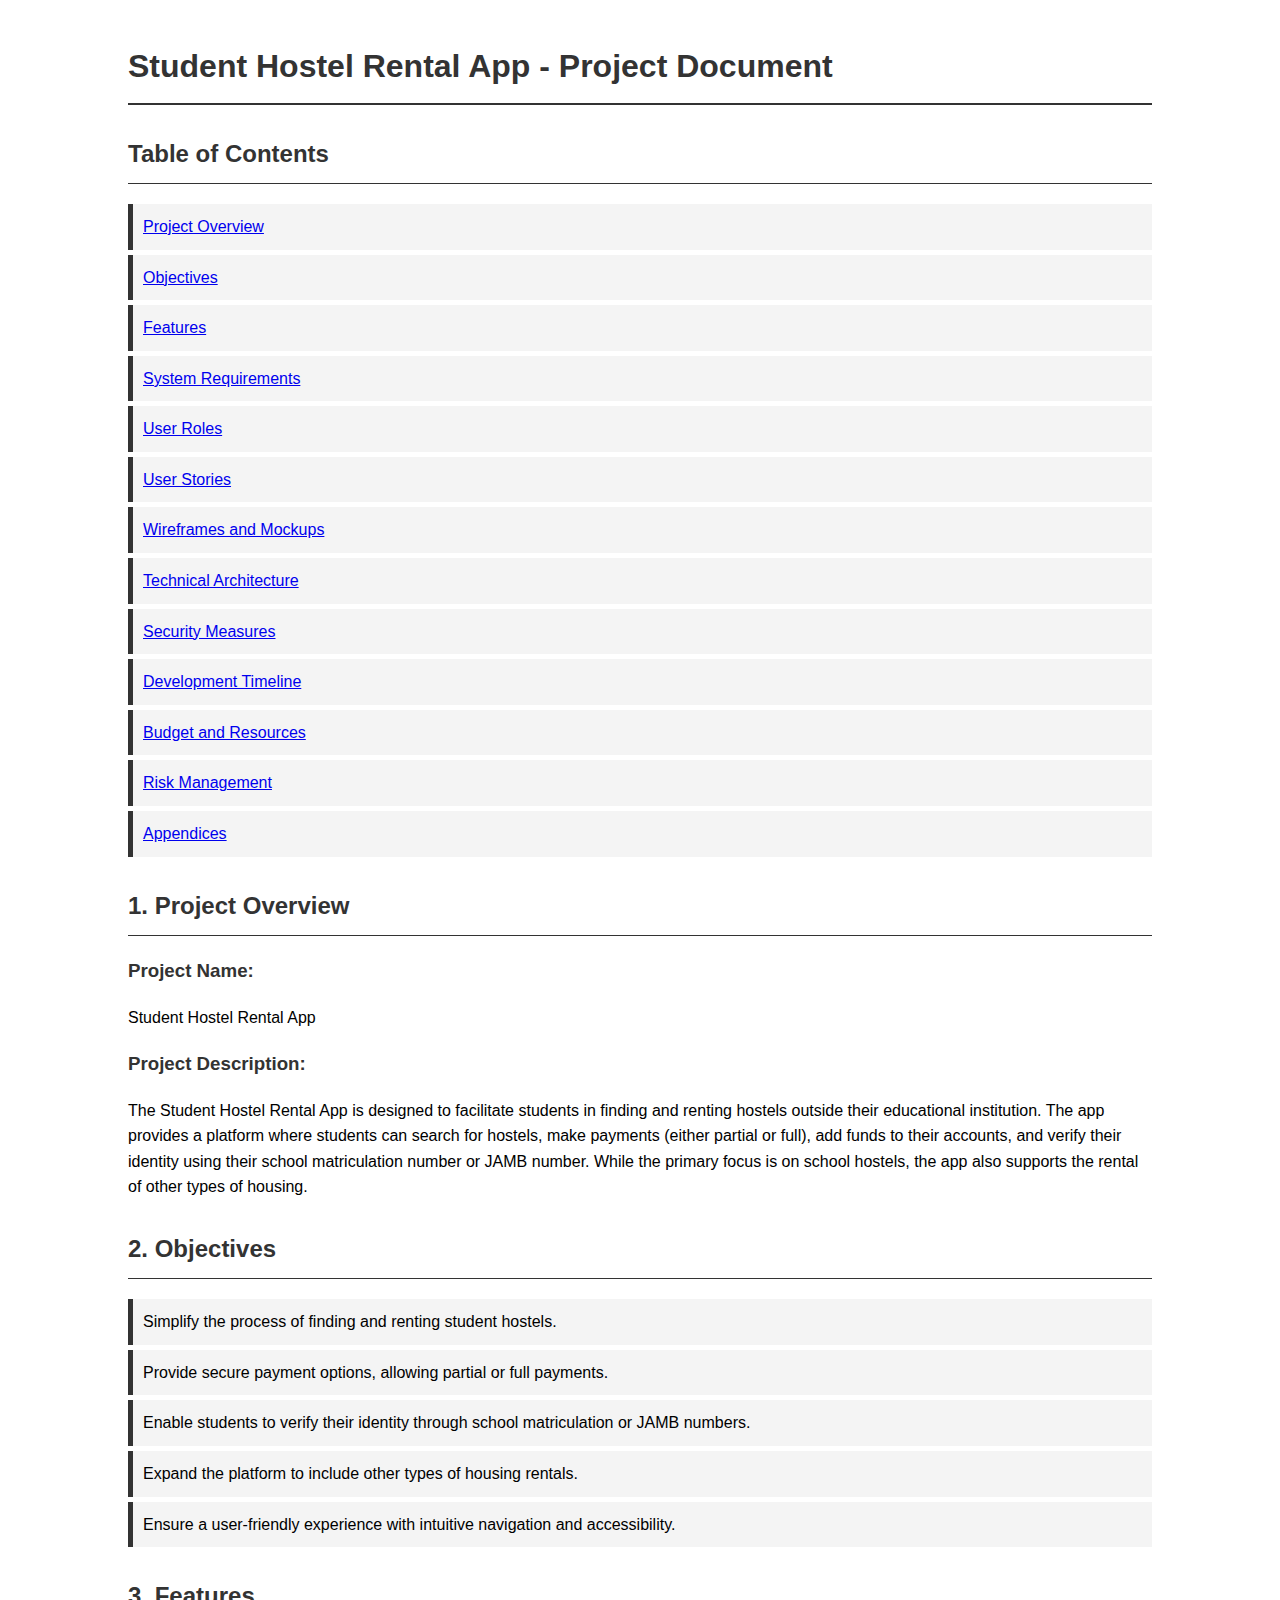
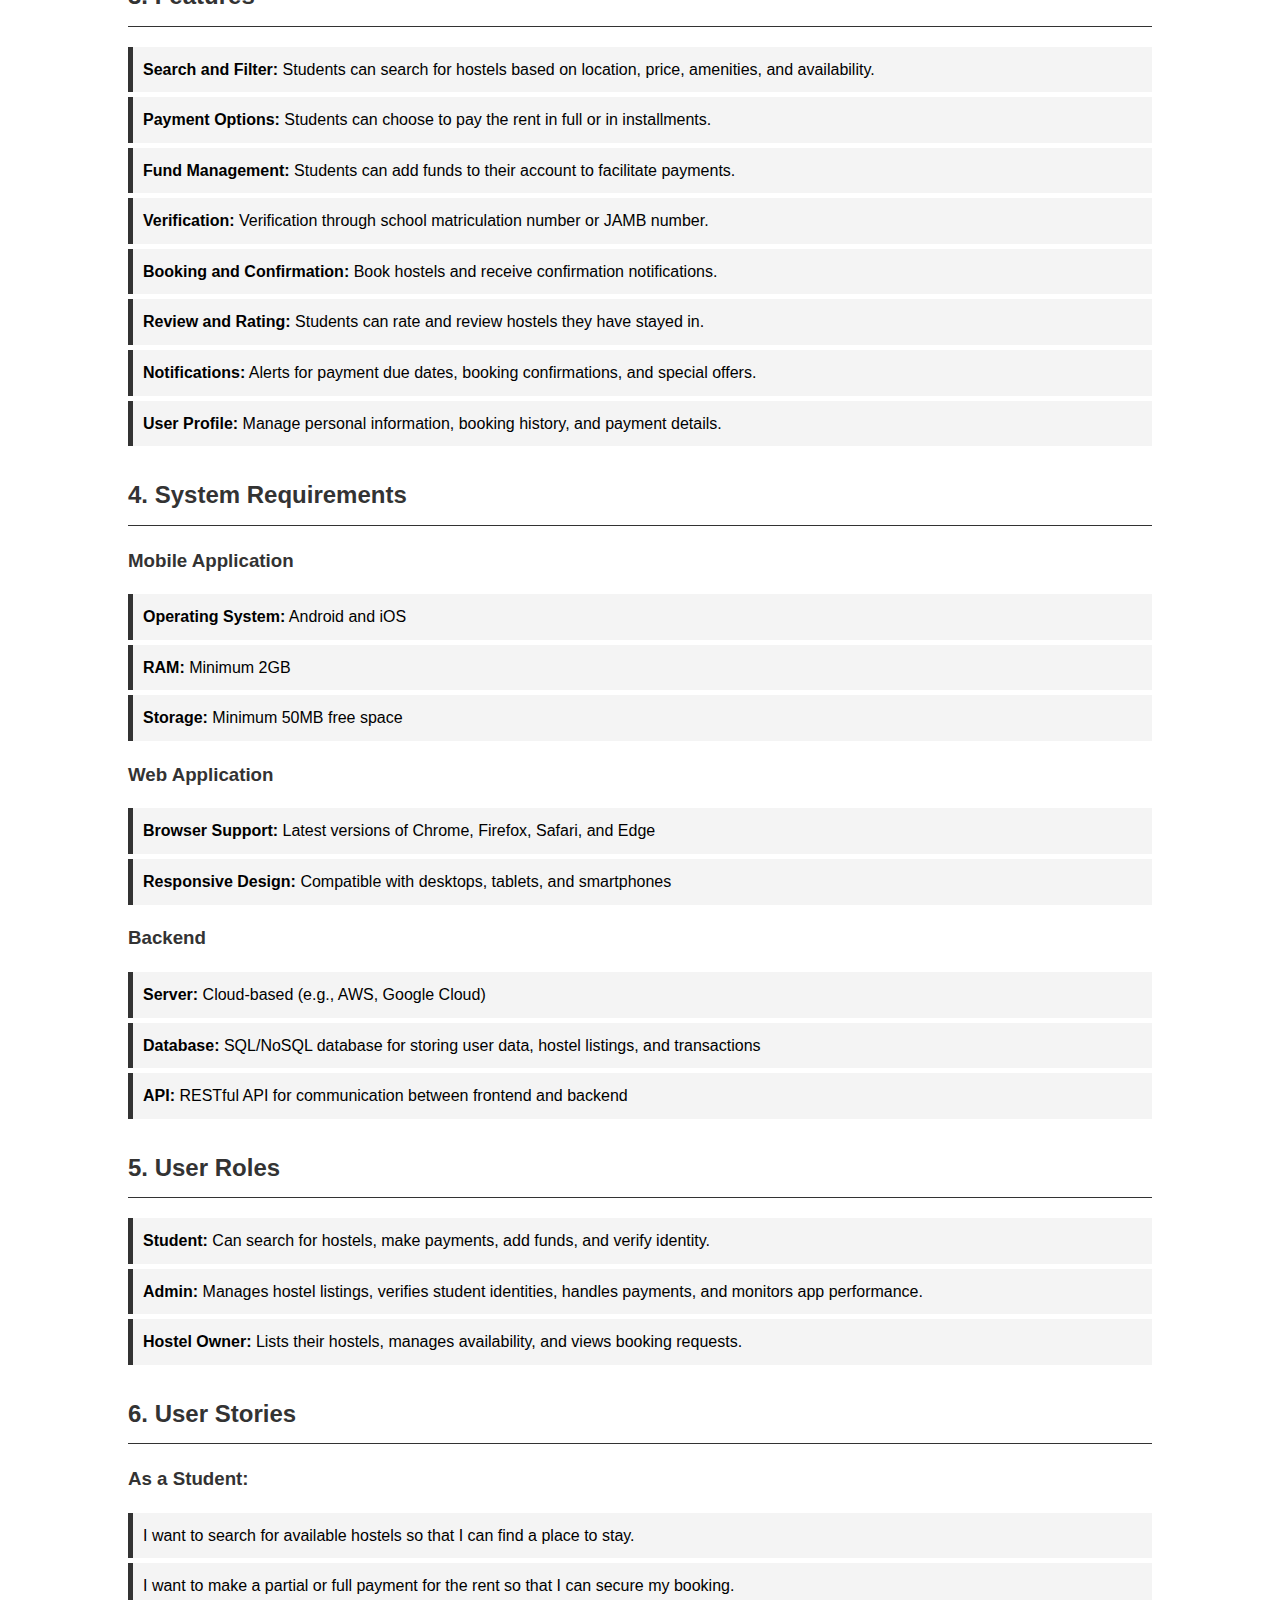
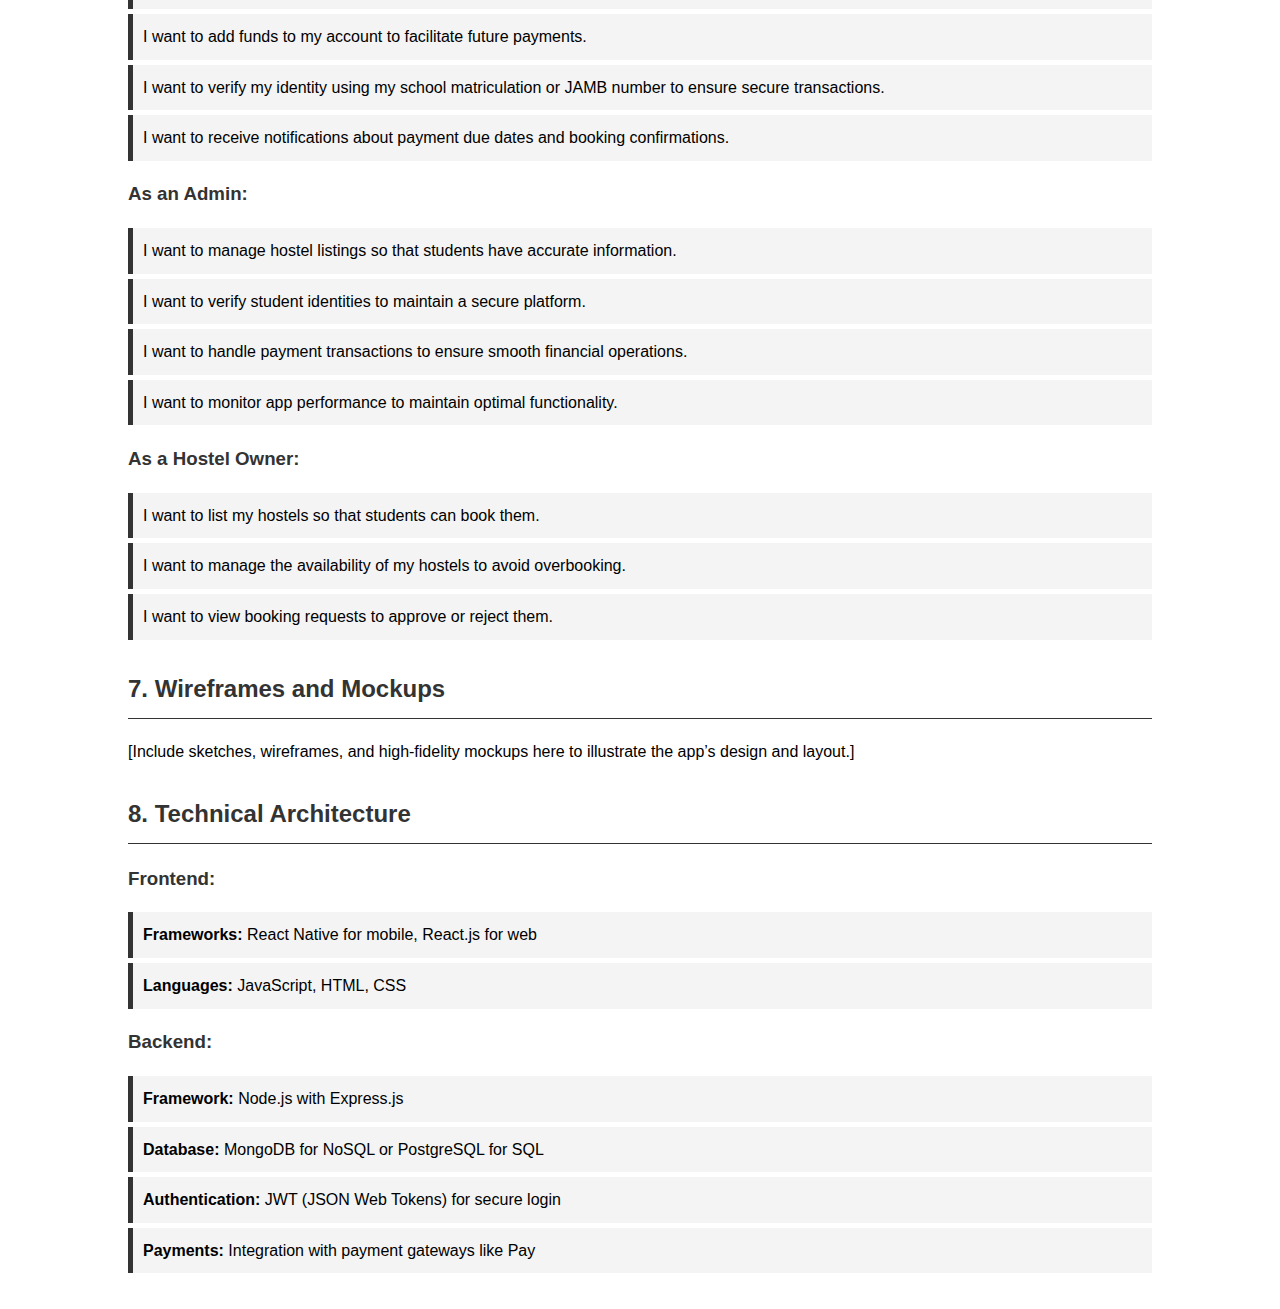
==== exQ.html @ 3fe476c4 "Create exQ.html" ====
<!DOCTYPE html>
<html lang="en">

<head>
    <meta charset="UTF-8">
    <meta name="viewport" content="width=device-width, initial-scale=1.0">
    <title>Student Hostel Rental App - Project Document</title>
    <style>
        body {
            font-family: Arial, sans-serif;
            line-height: 1.6;
            margin: 0;
            padding: 0;
        }

        .container {
            width: 80%;
            margin: auto;
            overflow: hidden;
            padding: 20px;
        }

        h1, h2, h3, h4 {
            color: #333;
        }

        h1 {
            border-bottom: 2px solid #333;
            padding-bottom: 10px;
        }

        h2 {
            margin-top: 30px;
            border-bottom: 1px solid #333;
            padding-bottom: 10px;
        }

        ul {
            list-style-type: none;
            padding: 0;
        }

        ul li {
            background: #f4f4f4;
            margin: 5px 0;
            padding: 10px;
            border-left: 5px solid #333;
        }

        .content-section {
            margin-top: 20px;
        }
    </style>
</head>

<body>
    <div class="container">
        <h1>Student Hostel Rental App - Project Document</h1>

        <h2>Table of Contents</h2>
        <ul>
            <li><a href="#project-overview">Project Overview</a></li>
            <li><a href="#objectives">Objectives</a></li>
            <li><a href="#features">Features</a></li>
            <li><a href="#system-requirements">System Requirements</a></li>
            <li><a href="#user-roles">User Roles</a></li>
            <li><a href="#user-stories">User Stories</a></li>
            <li><a href="#wireframes">Wireframes and Mockups</a></li>
            <li><a href="#technical-architecture">Technical Architecture</a></li>
            <li><a href="#security-measures">Security Measures</a></li>
            <li><a href="#development-timeline">Development Timeline</a></li>
            <li><a href="#budget-resources">Budget and Resources</a></li>
            <li><a href="#risk-management">Risk Management</a></li>
            <li><a href="#appendices">Appendices</a></li>
        </ul>

        <div id="project-overview" class="content-section">
            <h2>1. Project Overview</h2>
            <h3>Project Name:</h3>
            <p>Student Hostel Rental App</p>
            <h3>Project Description:</h3>
            <p>The Student Hostel Rental App is designed to facilitate students in finding and renting hostels outside their educational institution. The app provides a platform where students can search for hostels, make payments (either partial or full), add funds to their accounts, and verify their identity using their school matriculation number or JAMB number. While the primary focus is on school hostels, the app also supports the rental of other types of housing.</p>
        </div>

        <div id="objectives" class="content-section">
            <h2>2. Objectives</h2>
            <ul>
                <li>Simplify the process of finding and renting student hostels.</li>
                <li>Provide secure payment options, allowing partial or full payments.</li>
                <li>Enable students to verify their identity through school matriculation or JAMB numbers.</li>
                <li>Expand the platform to include other types of housing rentals.</li>
                <li>Ensure a user-friendly experience with intuitive navigation and accessibility.</li>
            </ul>
        </div>

        <div id="features" class="content-section">
            <h2>3. Features</h2>
            <ul>
                <li><strong>Search and Filter:</strong> Students can search for hostels based on location, price, amenities, and availability.</li>
                <li><strong>Payment Options:</strong> Students can choose to pay the rent in full or in installments.</li>
                <li><strong>Fund Management:</strong> Students can add funds to their account to facilitate payments.</li>
                <li><strong>Verification:</strong> Verification through school matriculation number or JAMB number.</li>
                <li><strong>Booking and Confirmation:</strong> Book hostels and receive confirmation notifications.</li>
                <li><strong>Review and Rating:</strong> Students can rate and review hostels they have stayed in.</li>
                <li><strong>Notifications:</strong> Alerts for payment due dates, booking confirmations, and special offers.</li>
                <li><strong>User Profile:</strong> Manage personal information, booking history, and payment details.</li>
            </ul>
        </div>

        <div id="system-requirements" class="content-section">
            <h2>4. System Requirements</h2>
            <h3>Mobile Application</h3>
            <ul>
                <li><strong>Operating System:</strong> Android and iOS</li>
                <li><strong>RAM:</strong> Minimum 2GB</li>
                <li><strong>Storage:</strong> Minimum 50MB free space</li>
            </ul>
            <h3>Web Application</h3>
            <ul>
                <li><strong>Browser Support:</strong> Latest versions of Chrome, Firefox, Safari, and Edge</li>
                <li><strong>Responsive Design:</strong> Compatible with desktops, tablets, and smartphones</li>
            </ul>
            <h3>Backend</h3>
            <ul>
                <li><strong>Server:</strong> Cloud-based (e.g., AWS, Google Cloud)</li>
                <li><strong>Database:</strong> SQL/NoSQL database for storing user data, hostel listings, and transactions</li>
                <li><strong>API:</strong> RESTful API for communication between frontend and backend</li>
            </ul>
        </div>

        <div id="user-roles" class="content-section">
            <h2>5. User Roles</h2>
            <ul>
                <li><strong>Student:</strong> Can search for hostels, make payments, add funds, and verify identity.</li>
                <li><strong>Admin:</strong> Manages hostel listings, verifies student identities, handles payments, and monitors app performance.</li>
                <li><strong>Hostel Owner:</strong> Lists their hostels, manages availability, and views booking requests.</li>
            </ul>
        </div>

        <div id="user-stories" class="content-section">
            <h2>6. User Stories</h2>
            <h3>As a Student:</h3>
            <ul>
                <li>I want to search for available hostels so that I can find a place to stay.</li>
                <li>I want to make a partial or full payment for the rent so that I can secure my booking.</li>
                <li>I want to add funds to my account to facilitate future payments.</li>
                <li>I want to verify my identity using my school matriculation or JAMB number to ensure secure transactions.</li>
                <li>I want to receive notifications about payment due dates and booking confirmations.</li>
            </ul>
            <h3>As an Admin:</h3>
            <ul>
                <li>I want to manage hostel listings so that students have accurate information.</li>
                <li>I want to verify student identities to maintain a secure platform.</li>
                <li>I want to handle payment transactions to ensure smooth financial operations.</li>
                <li>I want to monitor app performance to maintain optimal functionality.</li>
            </ul>
            <h3>As a Hostel Owner:</h3>
            <ul>
                <li>I want to list my hostels so that students can book them.</li>
                <li>I want to manage the availability of my hostels to avoid overbooking.</li>
                <li>I want to view booking requests to approve or reject them.</li>
            </ul>
        </div>

        <div id="wireframes" class="content-section">
            <h2>7. Wireframes and Mockups</h2>
            <p>[Include sketches, wireframes, and high-fidelity mockups here to illustrate the app’s design and layout.]</p>
        </div>

        <div id="technical-architecture" class="content-section">
            <h2>8. Technical Architecture</h2>
            <h3>Frontend:</h3>
            <ul>
                <li><strong>Frameworks:</strong> React Native for mobile, React.js for web</li>
                <li><strong>Languages:</strong> JavaScript, HTML, CSS</li>
            </ul>
            <h3>Backend:</h3>
            <ul>
                <li><strong>Framework:</strong> Node.js with Express.js</li>
                <li><strong>Database:</strong> MongoDB for NoSQL or PostgreSQL for SQL</li>
                <li><strong>Authentication:</strong> JWT (JSON Web Tokens) for secure login</li>
                <li><strong>Payments:</strong> Integration with payment gateways like Pay
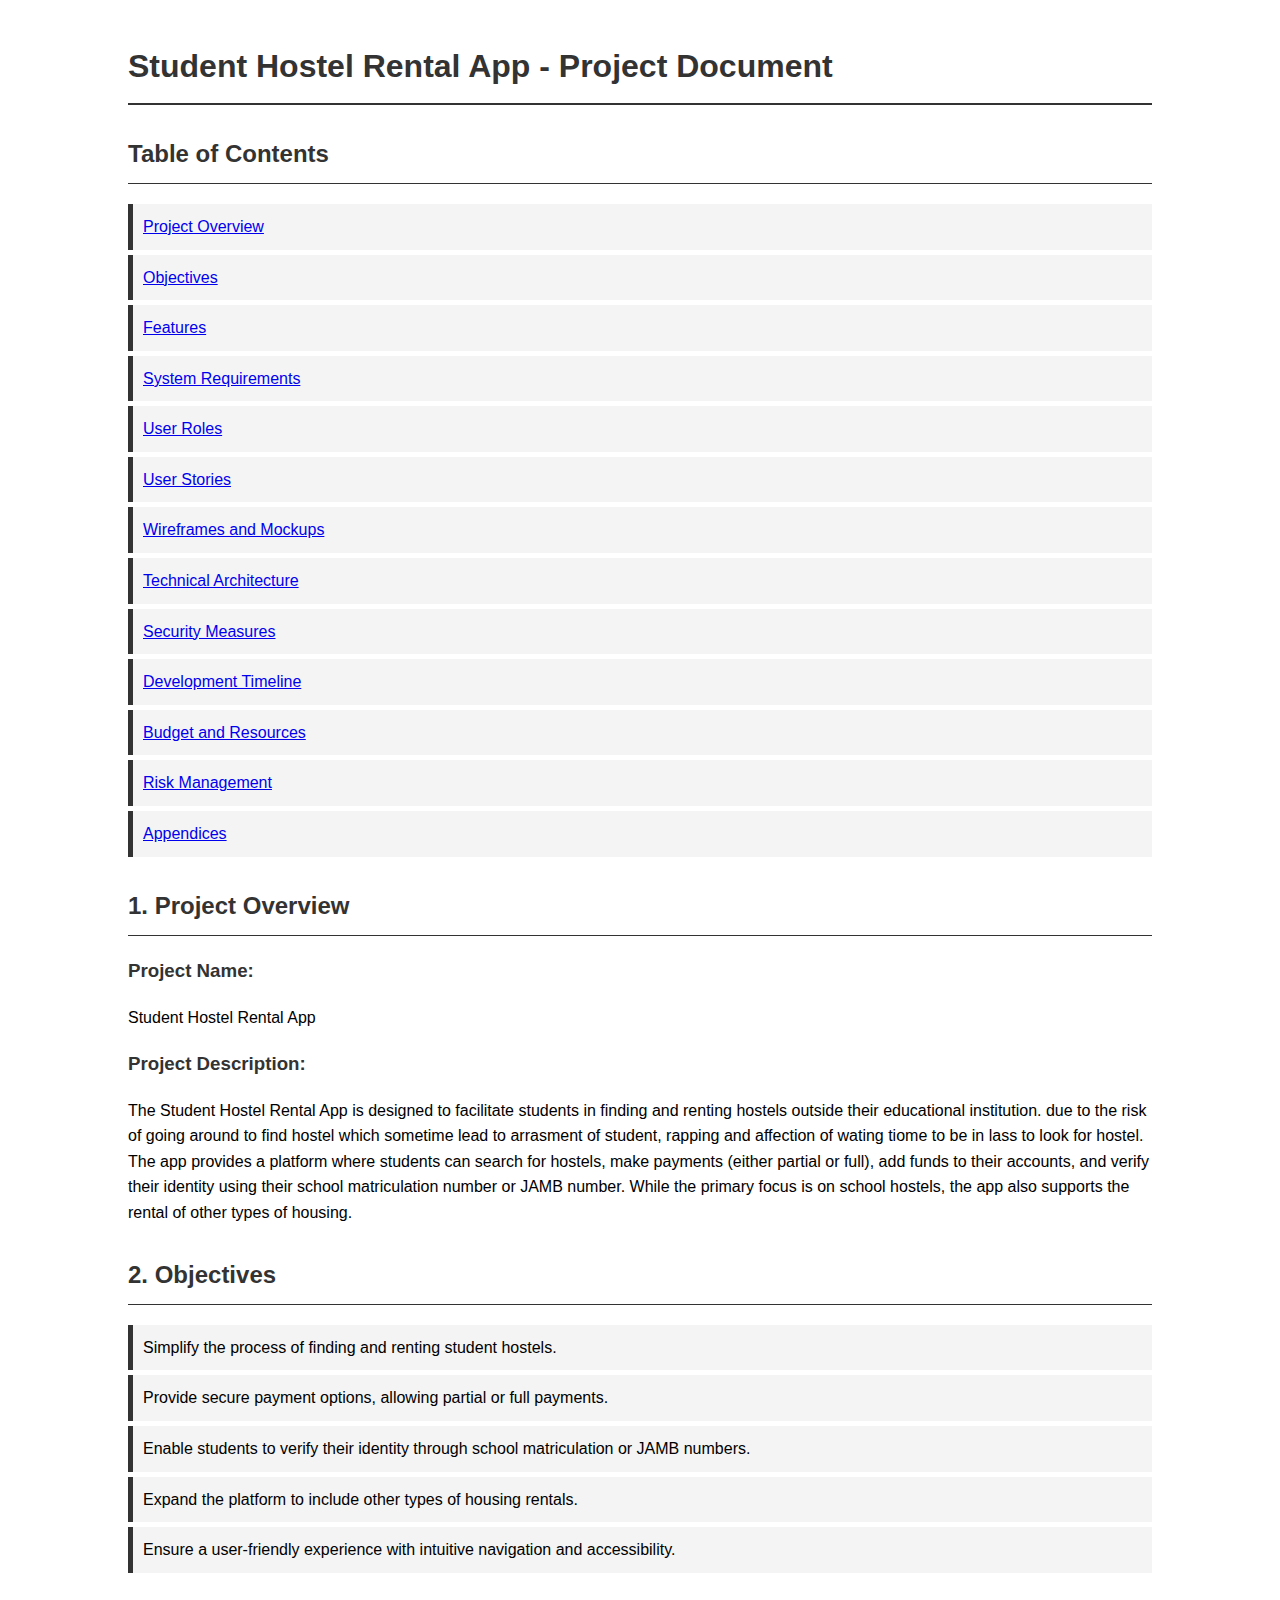
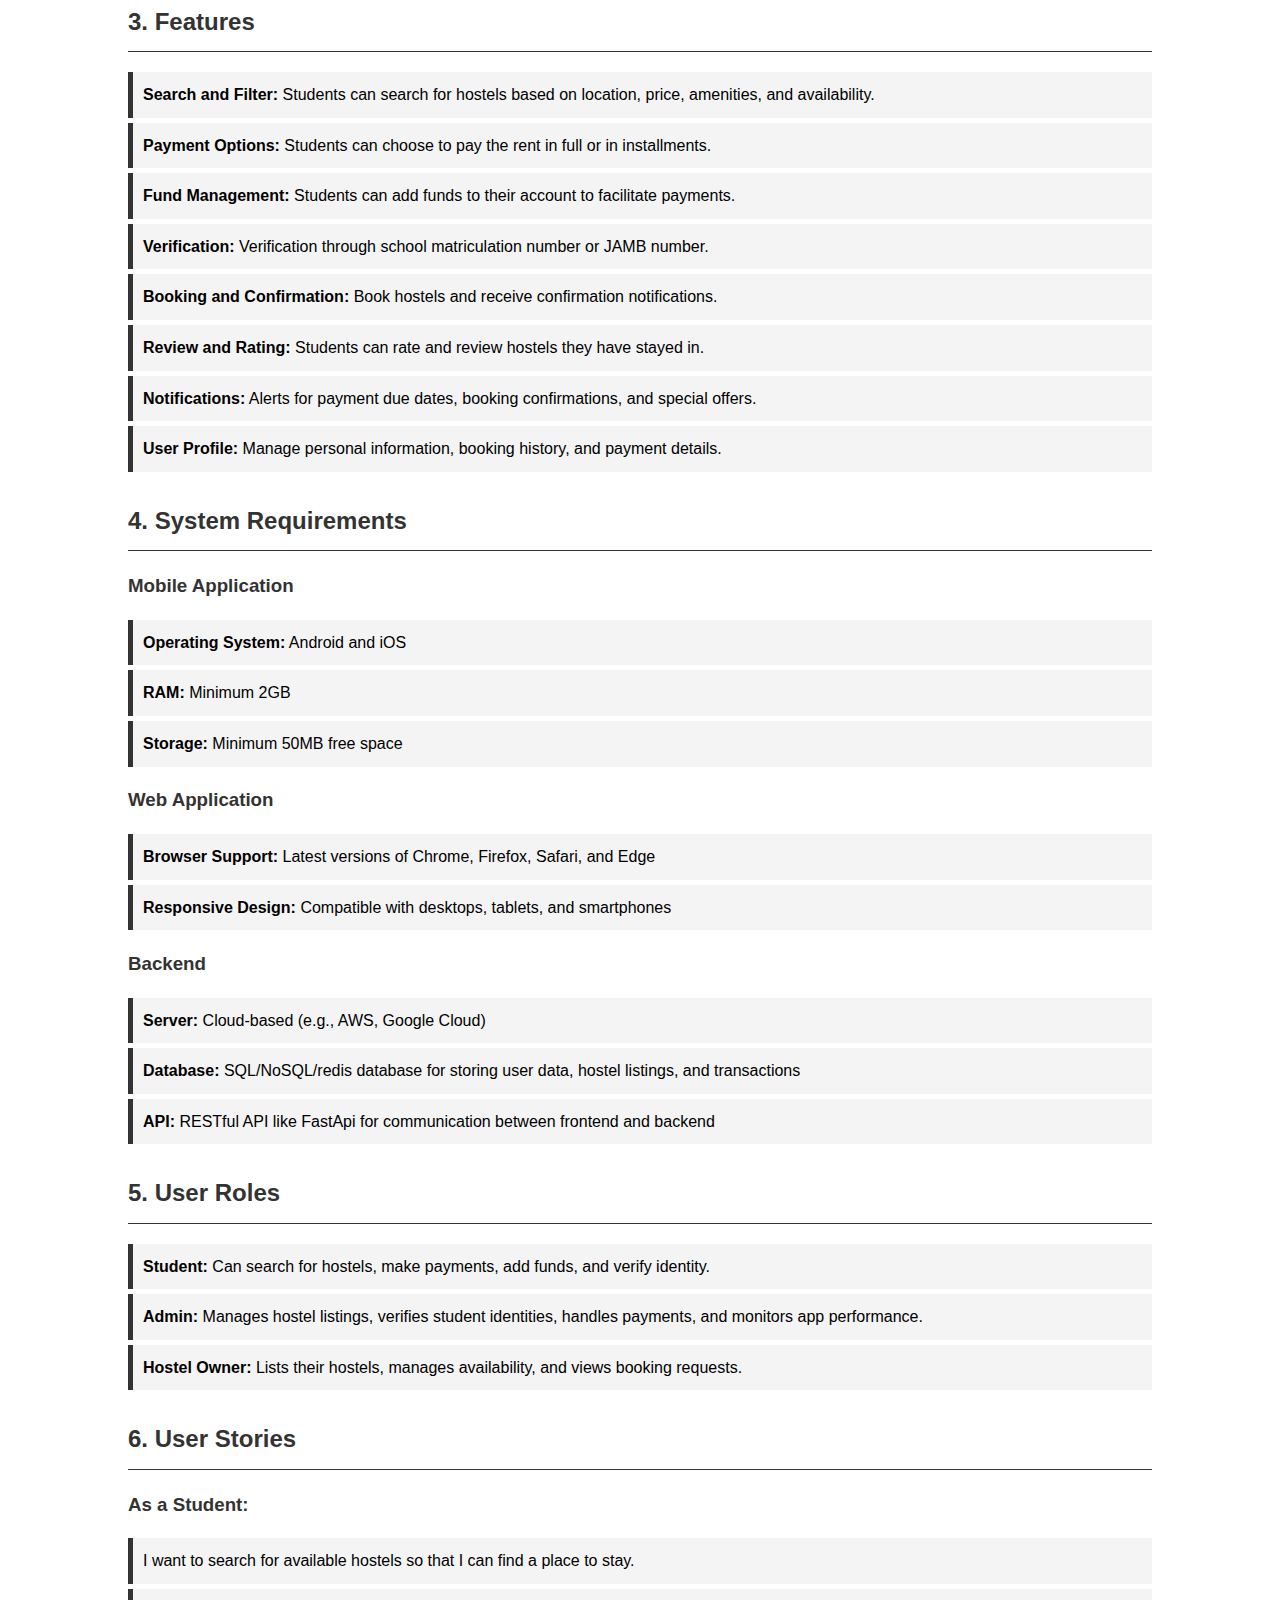
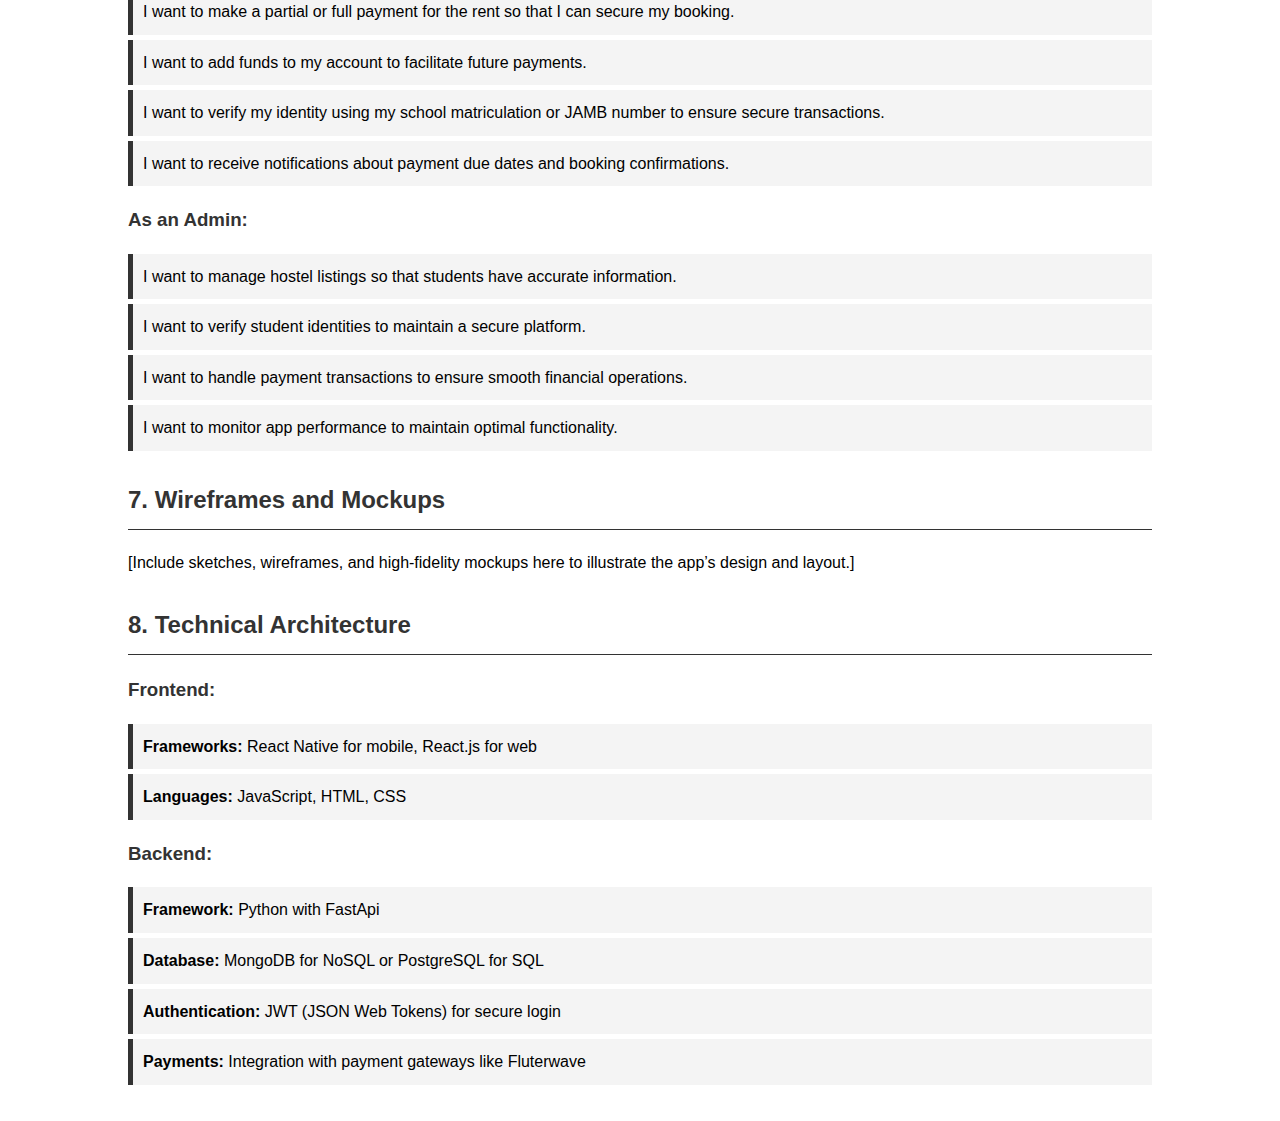
==== commit 7f795afe: "Update exQ.html" ====
--- a/exQ.html
+++ b/exQ.html
@@ -79,7 +79,7 @@
             <h3>Project Name:</h3>
             <p>Student Hostel Rental App</p>
             <h3>Project Description:</h3>
-            <p>The Student Hostel Rental App is designed to facilitate students in finding and renting hostels outside their educational institution. The app provides a platform where students can search for hostels, make payments (either partial or full), add funds to their accounts, and verify their identity using their school matriculation number or JAMB number. While the primary focus is on school hostels, the app also supports the rental of other types of housing.</p>
+            <p>The Student Hostel Rental App is designed to facilitate students in finding and renting hostels outside their educational institution. due to the risk of going around to find hostel which sometime lead to arrasment of student, rapping and affection of wating tiome to be  in  lass to look for hostel. The app provides a platform where students can search for hostels, make payments (either partial or full), add funds to their accounts, and verify their identity using their school matriculation number or JAMB number. While the primary focus is on school hostels, the app also supports the rental of other types of housing.</p>
         </div>
 
         <div id="objectives" class="content-section">
@@ -123,8 +123,8 @@
             <h3>Backend</h3>
             <ul>
                 <li><strong>Server:</strong> Cloud-based (e.g., AWS, Google Cloud)</li>
-                <li><strong>Database:</strong> SQL/NoSQL database for storing user data, hostel listings, and transactions</li>
-                <li><strong>API:</strong> RESTful API for communication between frontend and backend</li>
+                <li><strong>Database:</strong> SQL/NoSQL/redis database for storing user data, hostel listings, and transactions</li>
+                <li><strong>API:</strong> RESTful API like FastApi for communication between frontend and backend</li>
             </ul>
         </div>
 
@@ -154,12 +154,12 @@
                 <li>I want to handle payment transactions to ensure smooth financial operations.</li>
                 <li>I want to monitor app performance to maintain optimal functionality.</li>
             </ul>
-            <h3>As a Hostel Owner:</h3>
+           <!--  <h3>As a Hostel Owner:</h3>
             <ul>
                 <li>I want to list my hostels so that students can book them.</li>
                 <li>I want to manage the availability of my hostels to avoid overbooking.</li>
                 <li>I want to view booking requests to approve or reject them.</li>
-            </ul>
+            </ul> -->
         </div>
 
         <div id="wireframes" class="content-section">
@@ -176,7 +176,7 @@
             </ul>
             <h3>Backend:</h3>
             <ul>
-                <li><strong>Framework:</strong> Node.js with Express.js</li>
+                <li><strong>Framework:</strong> Python with FastApi</li>
                 <li><strong>Database:</strong> MongoDB for NoSQL or PostgreSQL for SQL</li>
                 <li><strong>Authentication:</strong> JWT (JSON Web Tokens) for secure login</li>
-                <li><strong>Payments:</strong> Integration with payment gateways like Pay
+                <li><strong>Payments:</strong> Integration with payment gateways like Fluterwave
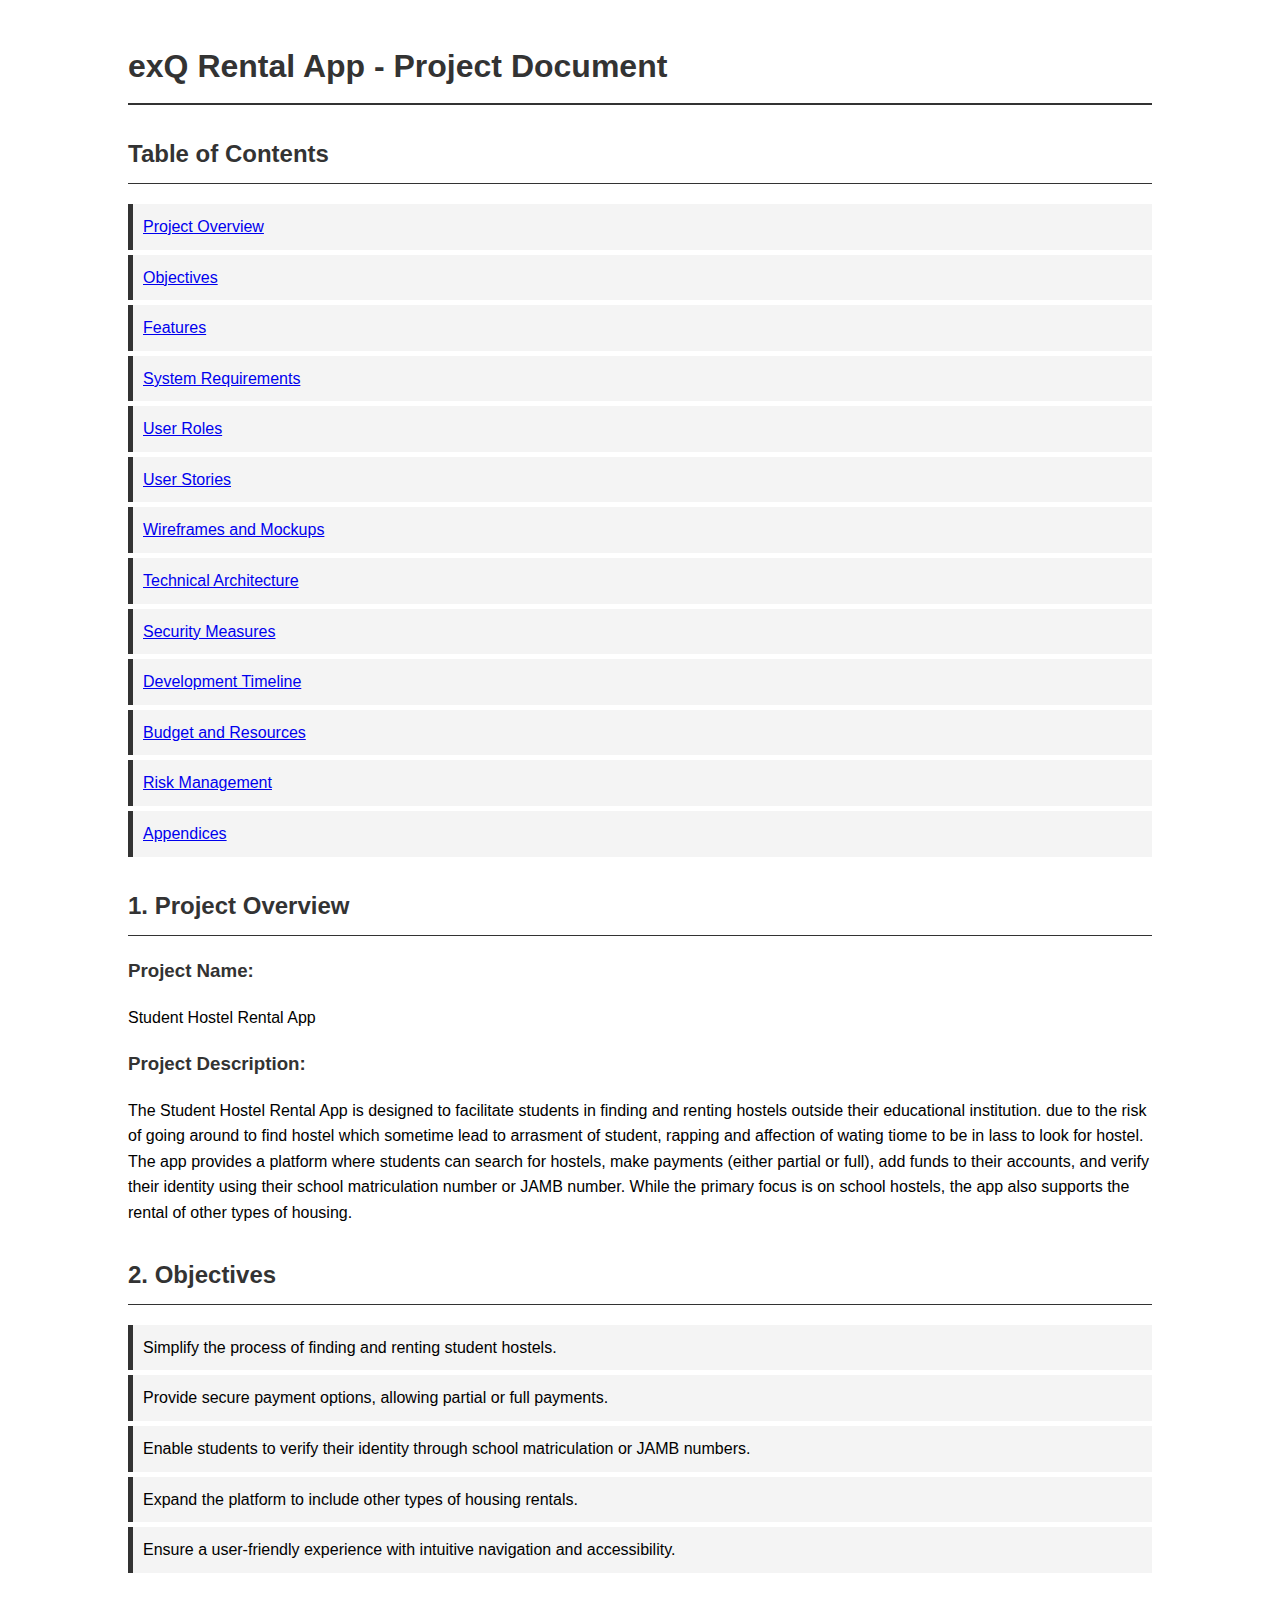
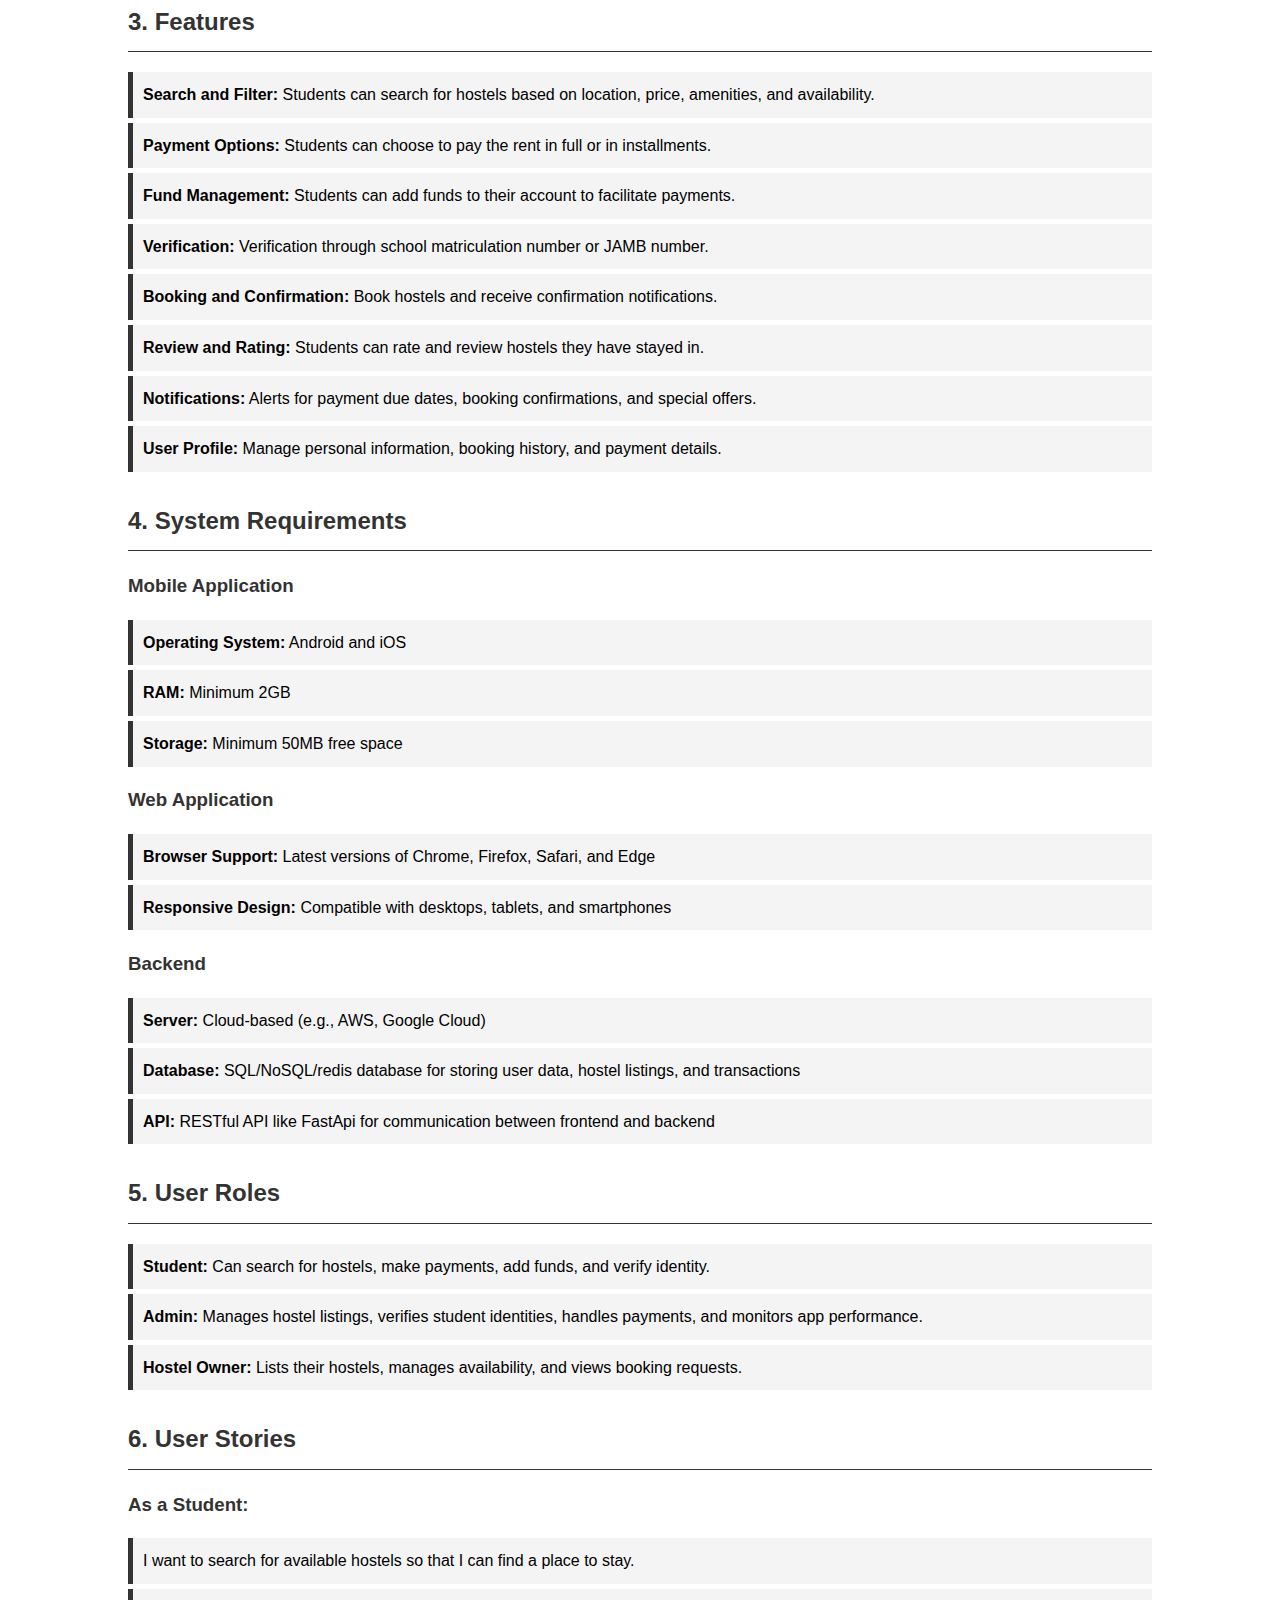
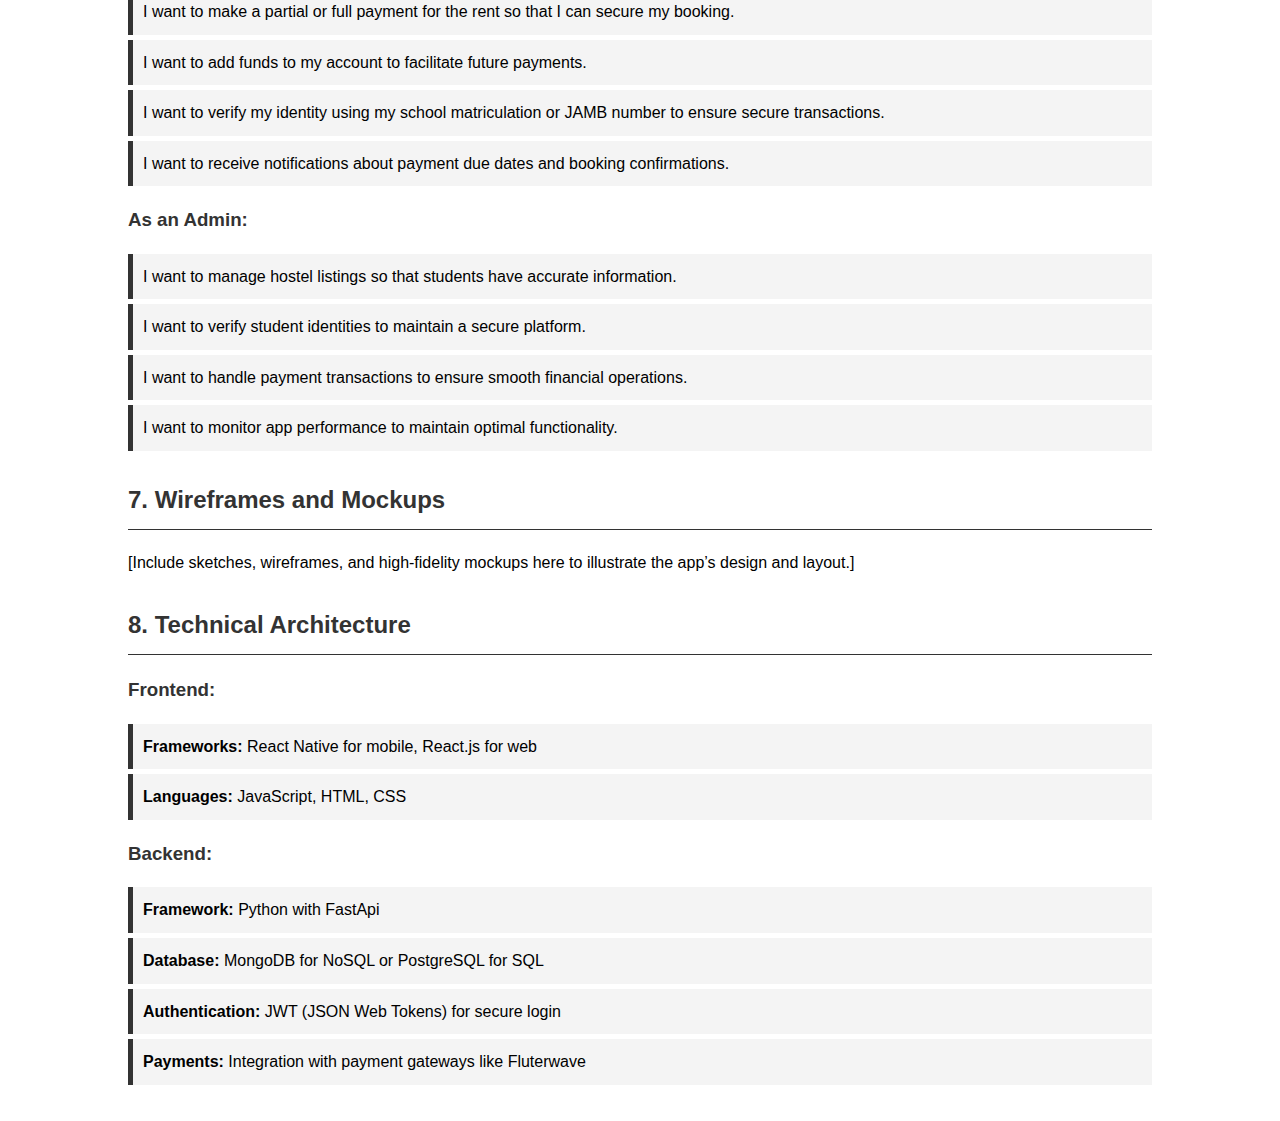
==== commit 6290dcb4: "Update exQ.html" ====
--- a/exQ.html
+++ b/exQ.html
@@ -4,7 +4,7 @@
 <head>
     <meta charset="UTF-8">
     <meta name="viewport" content="width=device-width, initial-scale=1.0">
-    <title>Student Hostel Rental App - Project Document</title>
+    <title>exQ Hostel Rental App - Project Document</title>
     <style>
         body {
             font-family: Arial, sans-serif;
@@ -55,7 +55,7 @@
 
 <body>
     <div class="container">
-        <h1>Student Hostel Rental App - Project Document</h1>
+        <h1>exQ Rental App - Project Document</h1>
 
         <h2>Table of Contents</h2>
         <ul>
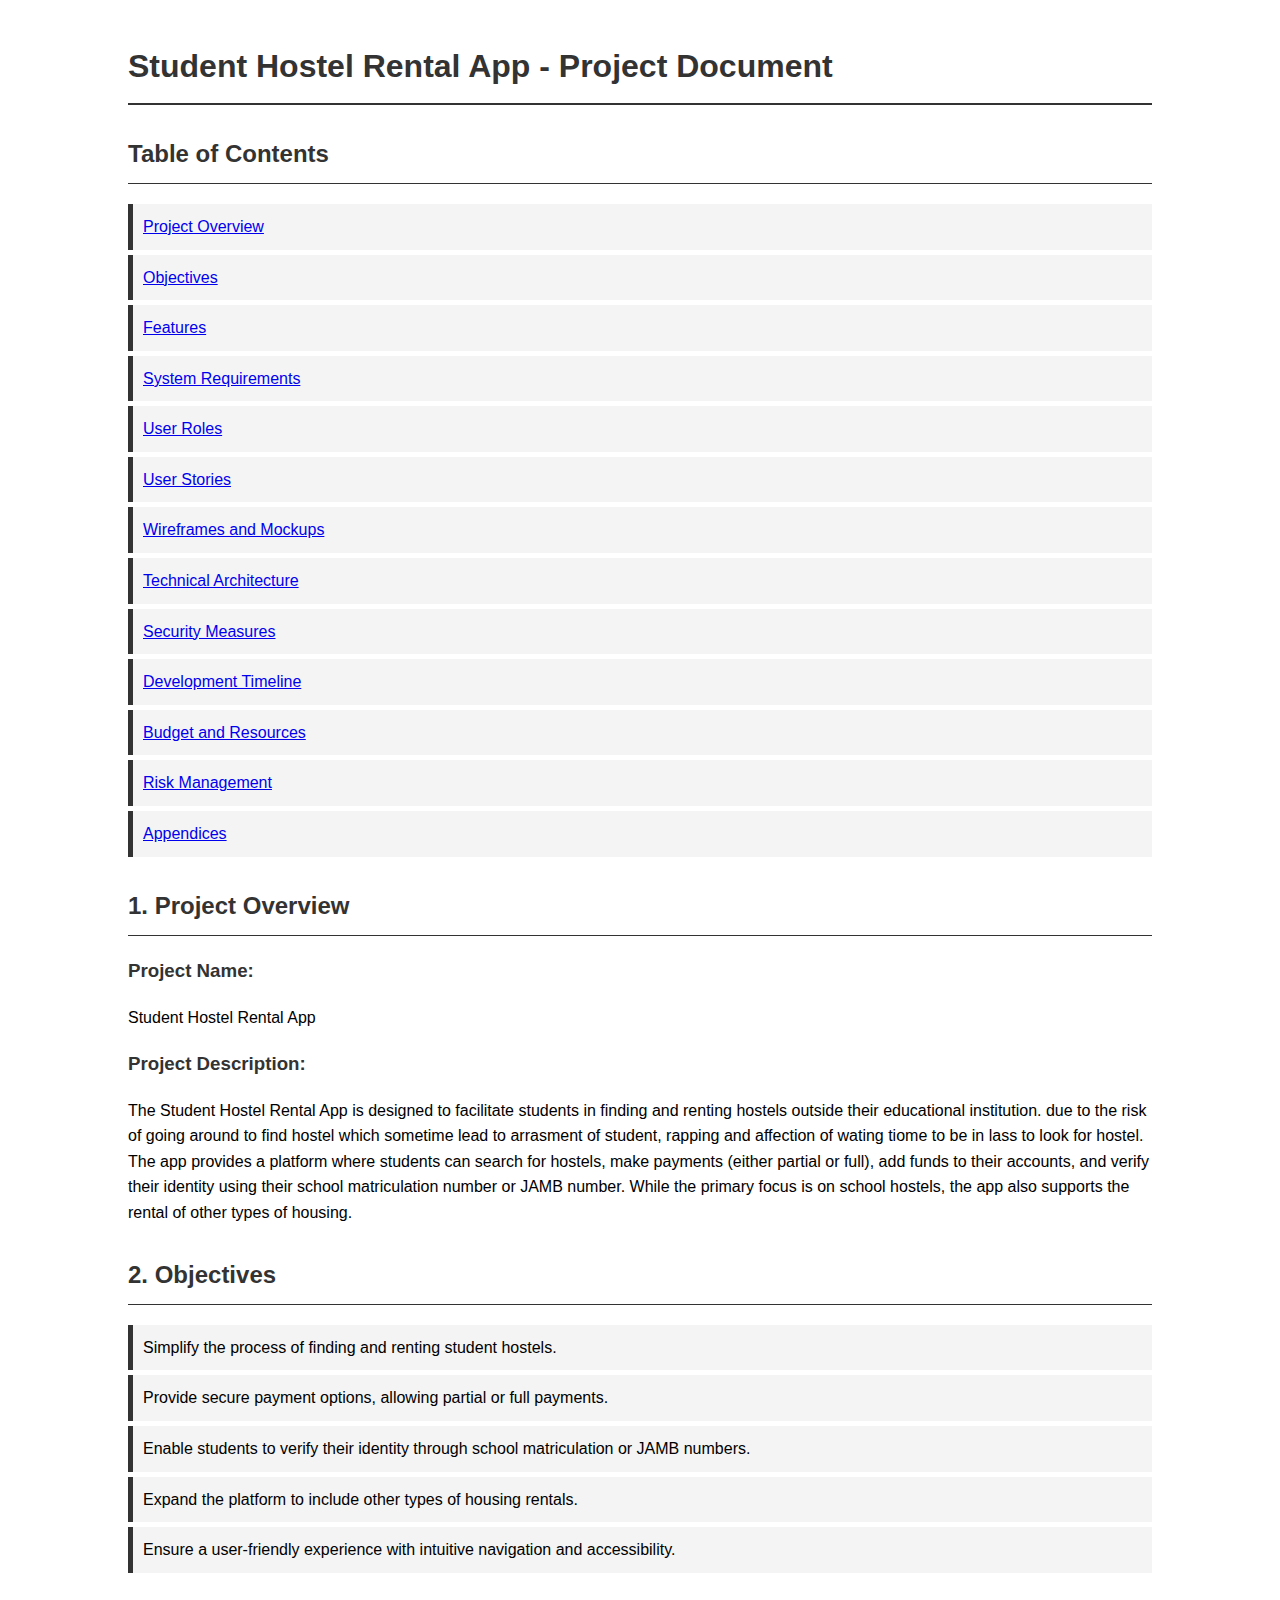
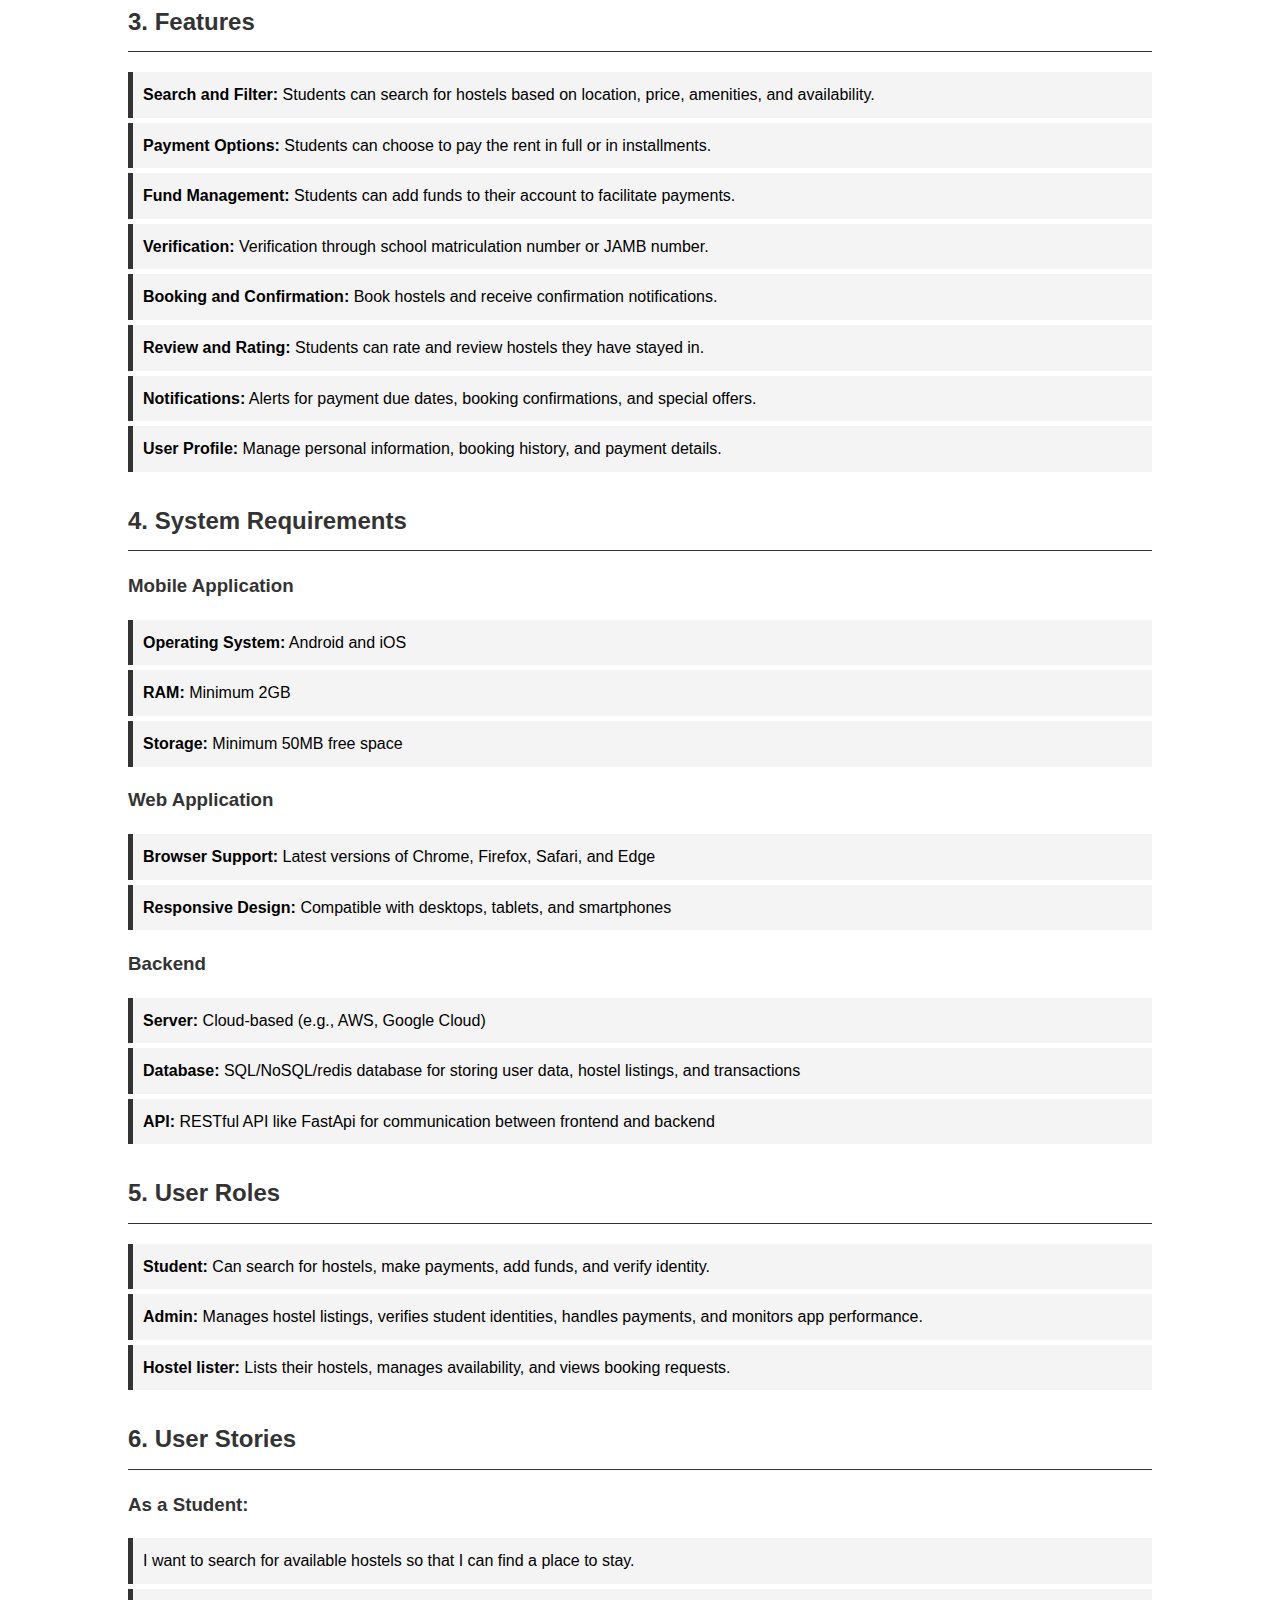
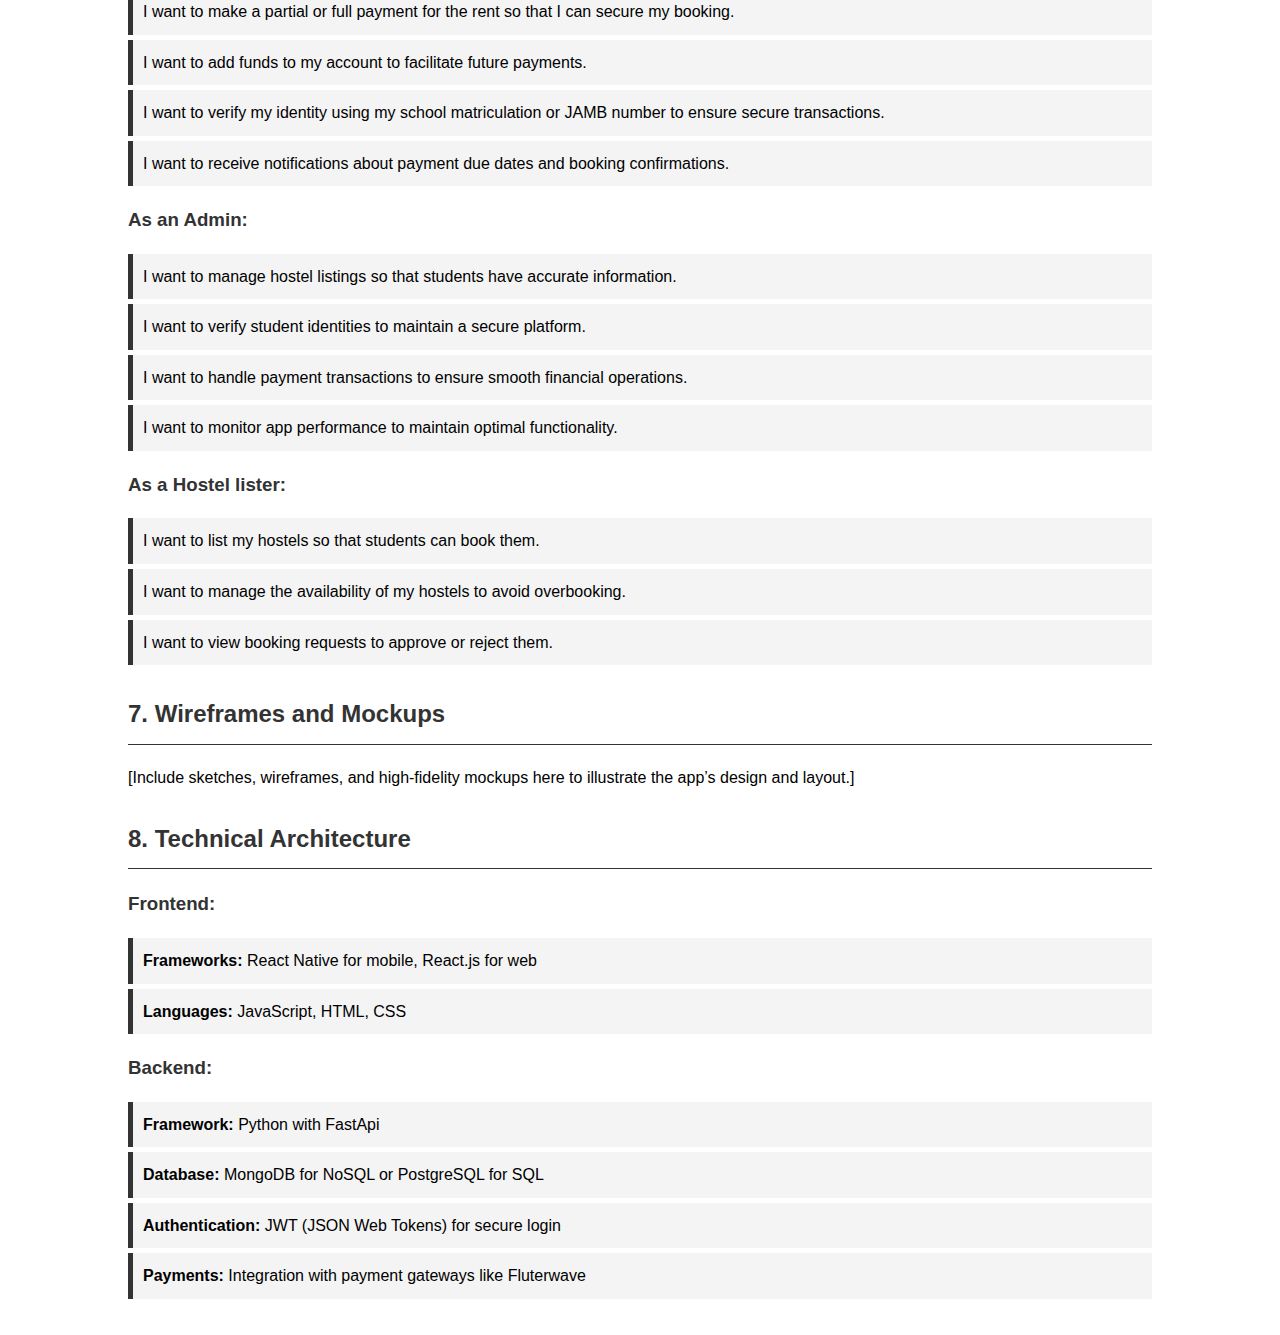
==== commit bd4f4a0a: "Update exQ.html" ====
--- a/exQ.html
+++ b/exQ.html
@@ -4,7 +4,7 @@
 <head>
     <meta charset="UTF-8">
     <meta name="viewport" content="width=device-width, initial-scale=1.0">
-    <title>exQ Hostel Rental App - Project Document</title>
+    <title>Student Hostel Rental App - Project Document</title>
     <style>
         body {
             font-family: Arial, sans-serif;
@@ -55,7 +55,7 @@
 
 <body>
     <div class="container">
-        <h1>exQ Rental App - Project Document</h1>
+        <h1>Student Hostel Rental App - Project Document</h1>
 
         <h2>Table of Contents</h2>
         <ul>
@@ -133,7 +133,7 @@
             <ul>
                 <li><strong>Student:</strong> Can search for hostels, make payments, add funds, and verify identity.</li>
                 <li><strong>Admin:</strong> Manages hostel listings, verifies student identities, handles payments, and monitors app performance.</li>
-                <li><strong>Hostel Owner:</strong> Lists their hostels, manages availability, and views booking requests.</li>
+                <li><strong>Hostel lister:</strong> Lists their hostels, manages availability, and views booking requests.</li>
             </ul>
         </div>
 
@@ -154,12 +154,12 @@
                 <li>I want to handle payment transactions to ensure smooth financial operations.</li>
                 <li>I want to monitor app performance to maintain optimal functionality.</li>
             </ul>
-           <!--  <h3>As a Hostel Owner:</h3>
+            <h3>As a Hostel lister:</h3>
             <ul>
                 <li>I want to list my hostels so that students can book them.</li>
                 <li>I want to manage the availability of my hostels to avoid overbooking.</li>
                 <li>I want to view booking requests to approve or reject them.</li>
-            </ul> -->
+            </ul>
         </div>
 
         <div id="wireframes" class="content-section">
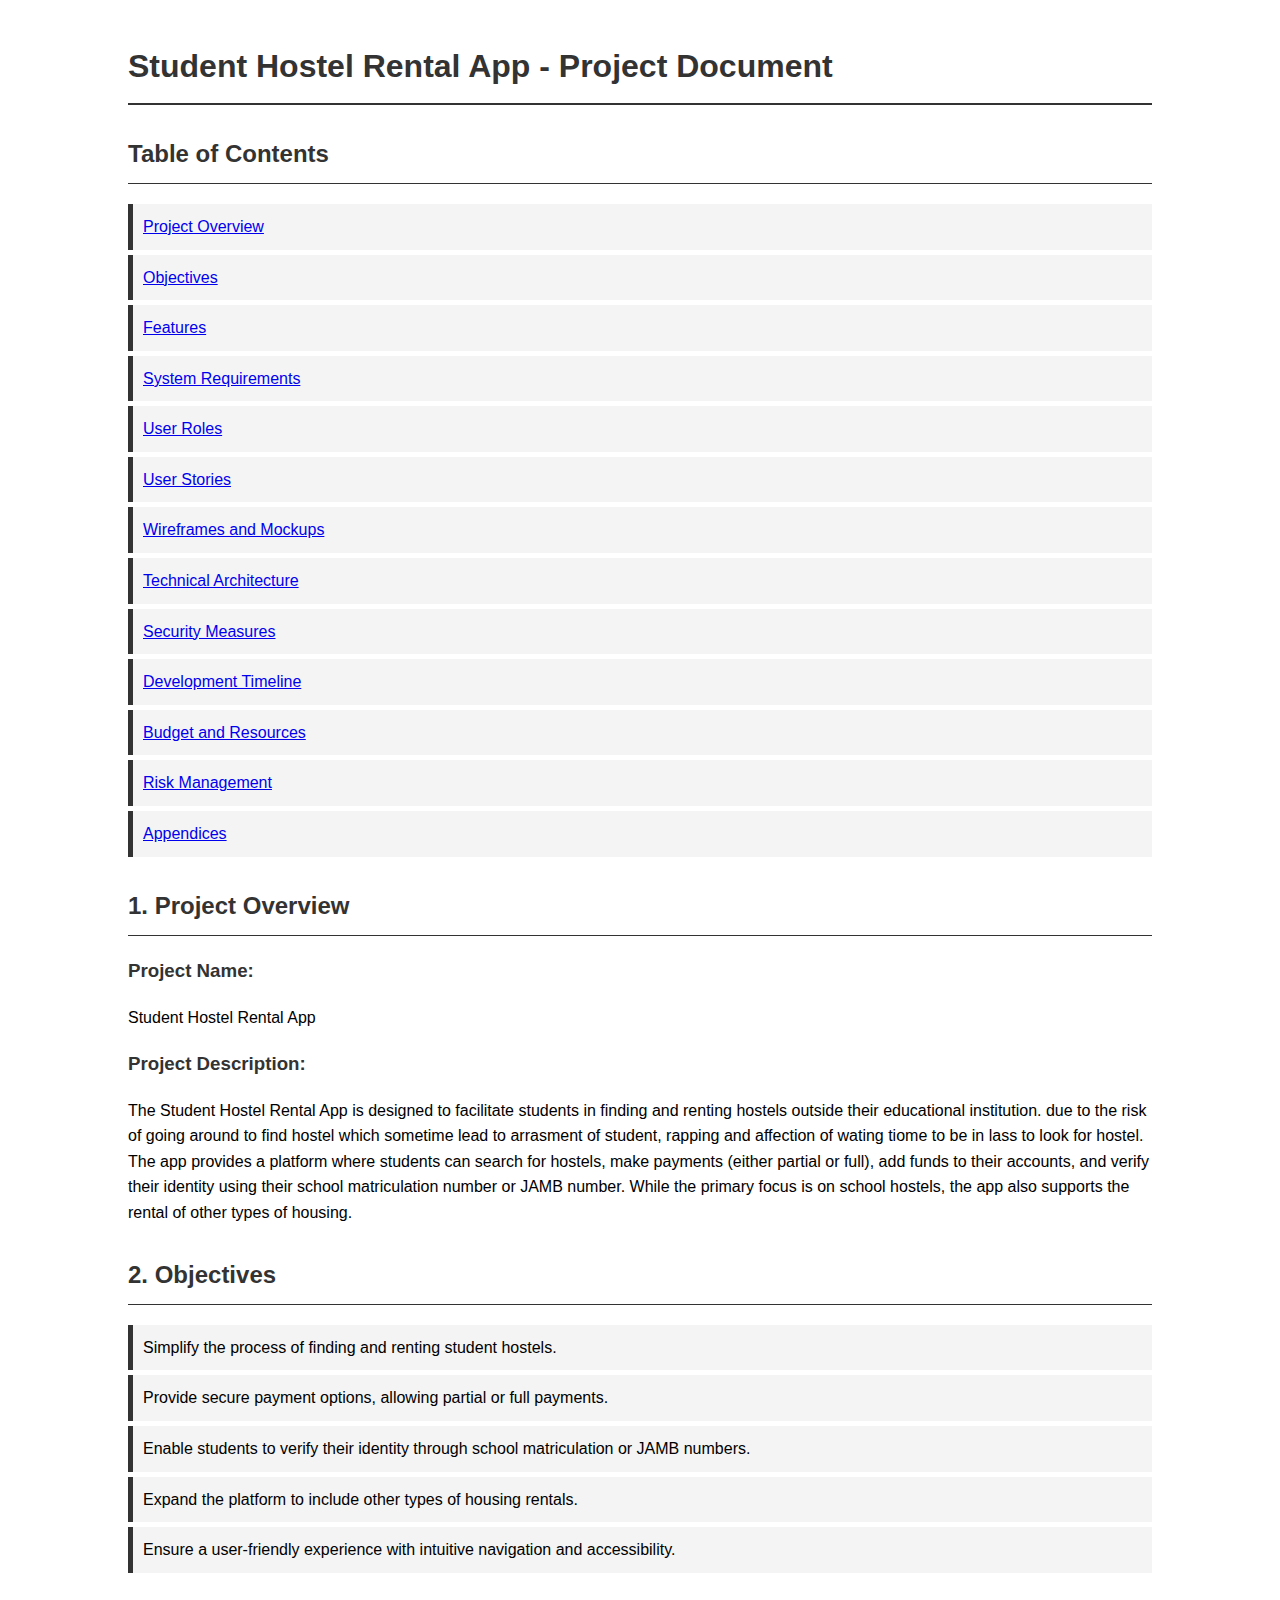
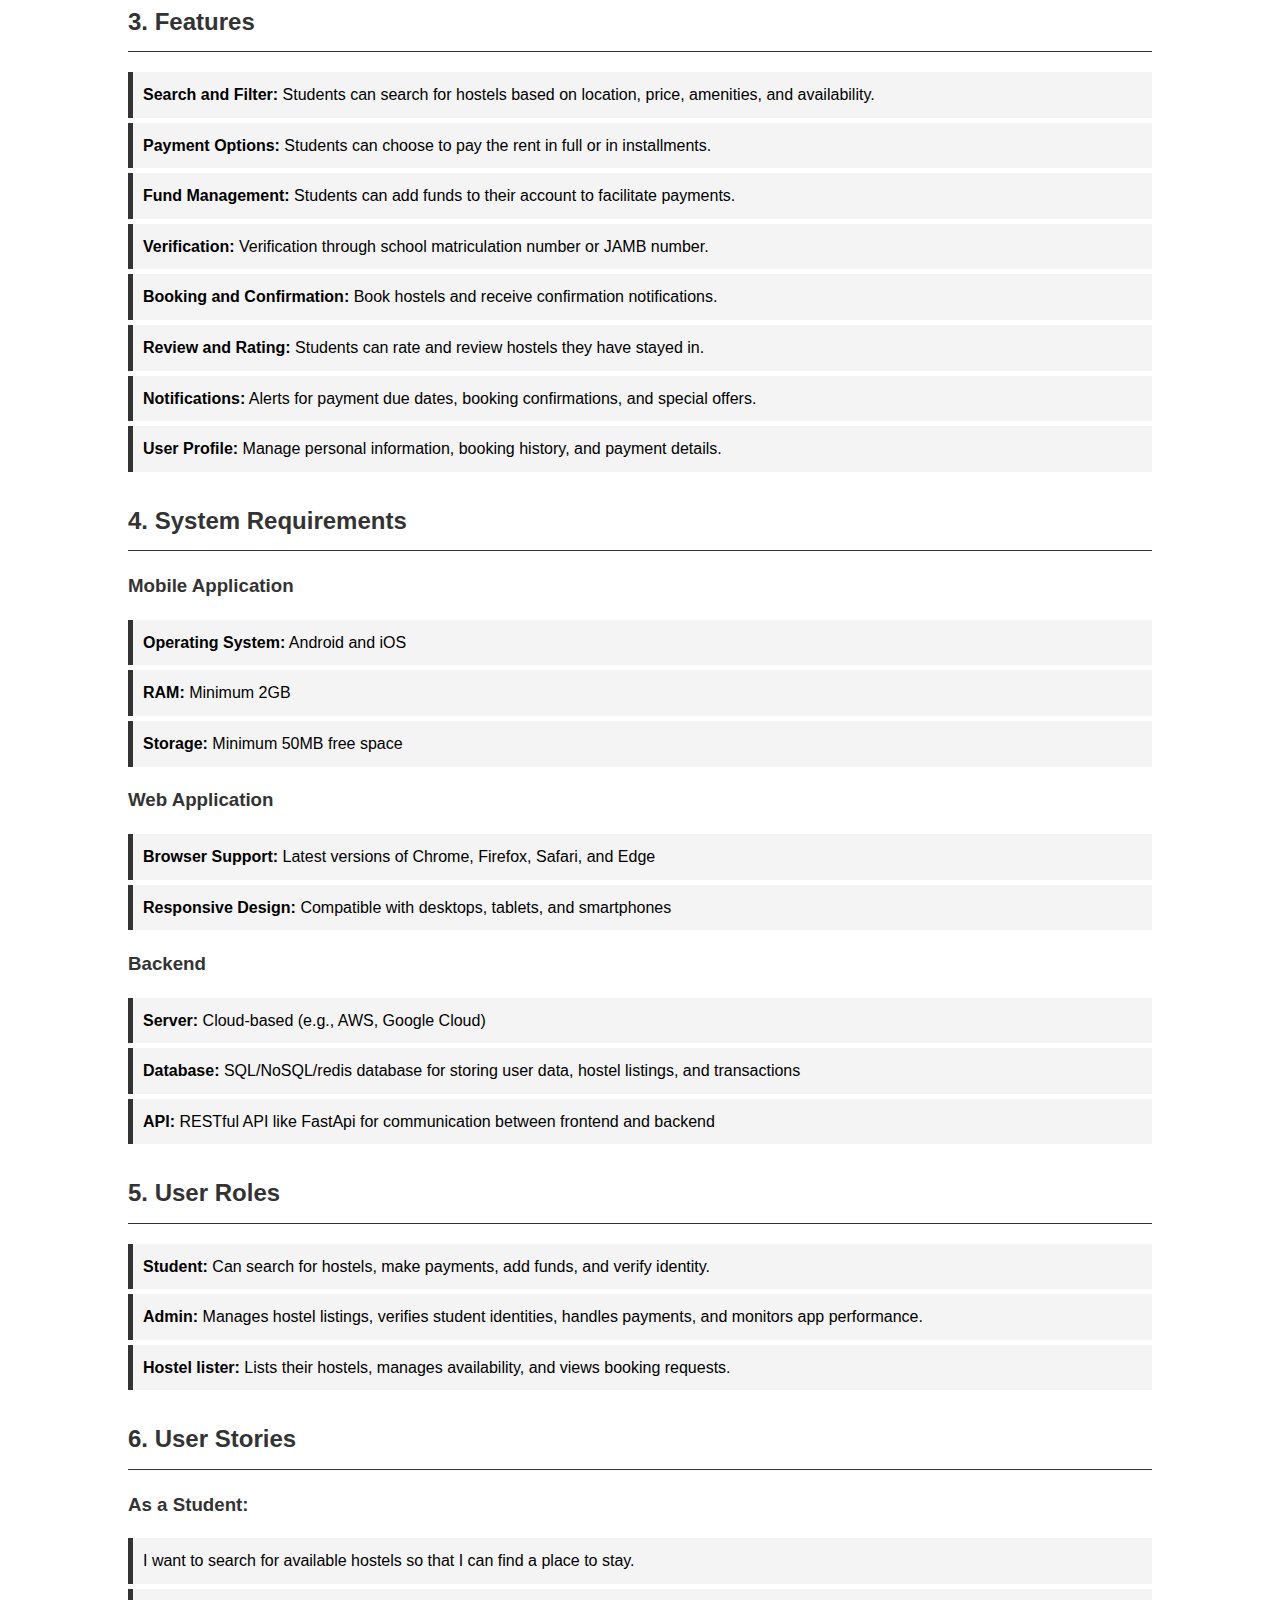
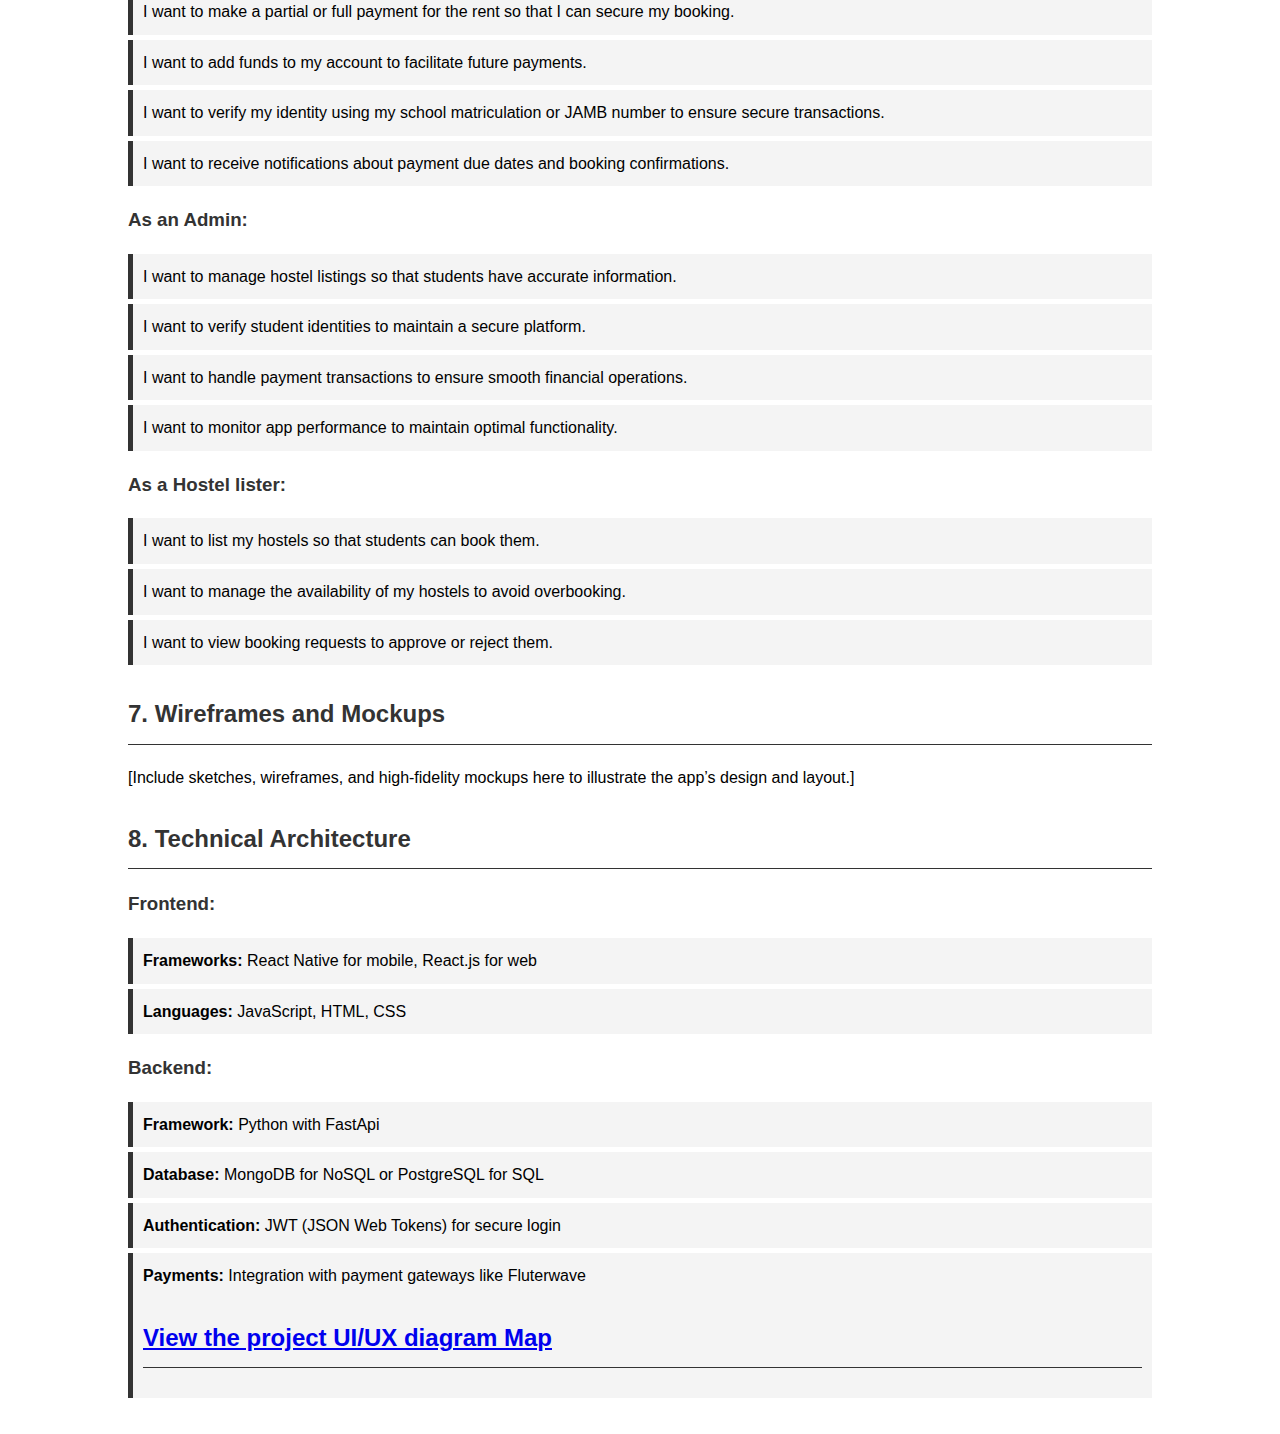
==== commit 1a63b66a: "Update exQ.html" ====
--- a/exQ.html
+++ b/exQ.html
@@ -180,3 +180,6 @@
                 <li><strong>Database:</strong> MongoDB for NoSQL or PostgreSQL for SQL</li>
                 <li><strong>Authentication:</strong> JWT (JSON Web Tokens) for secure login</li>
                 <li><strong>Payments:</strong> Integration with payment gateways like Fluterwave
+
+
+                    <h2><a href="https://app.eraser.io/workspace/tGsDZ8te1vDOS10YISO4?origin=share&elements=qRFHJKYtpiltoGGSz20J3w">View the project UI/UX diagram Map</a></h2>
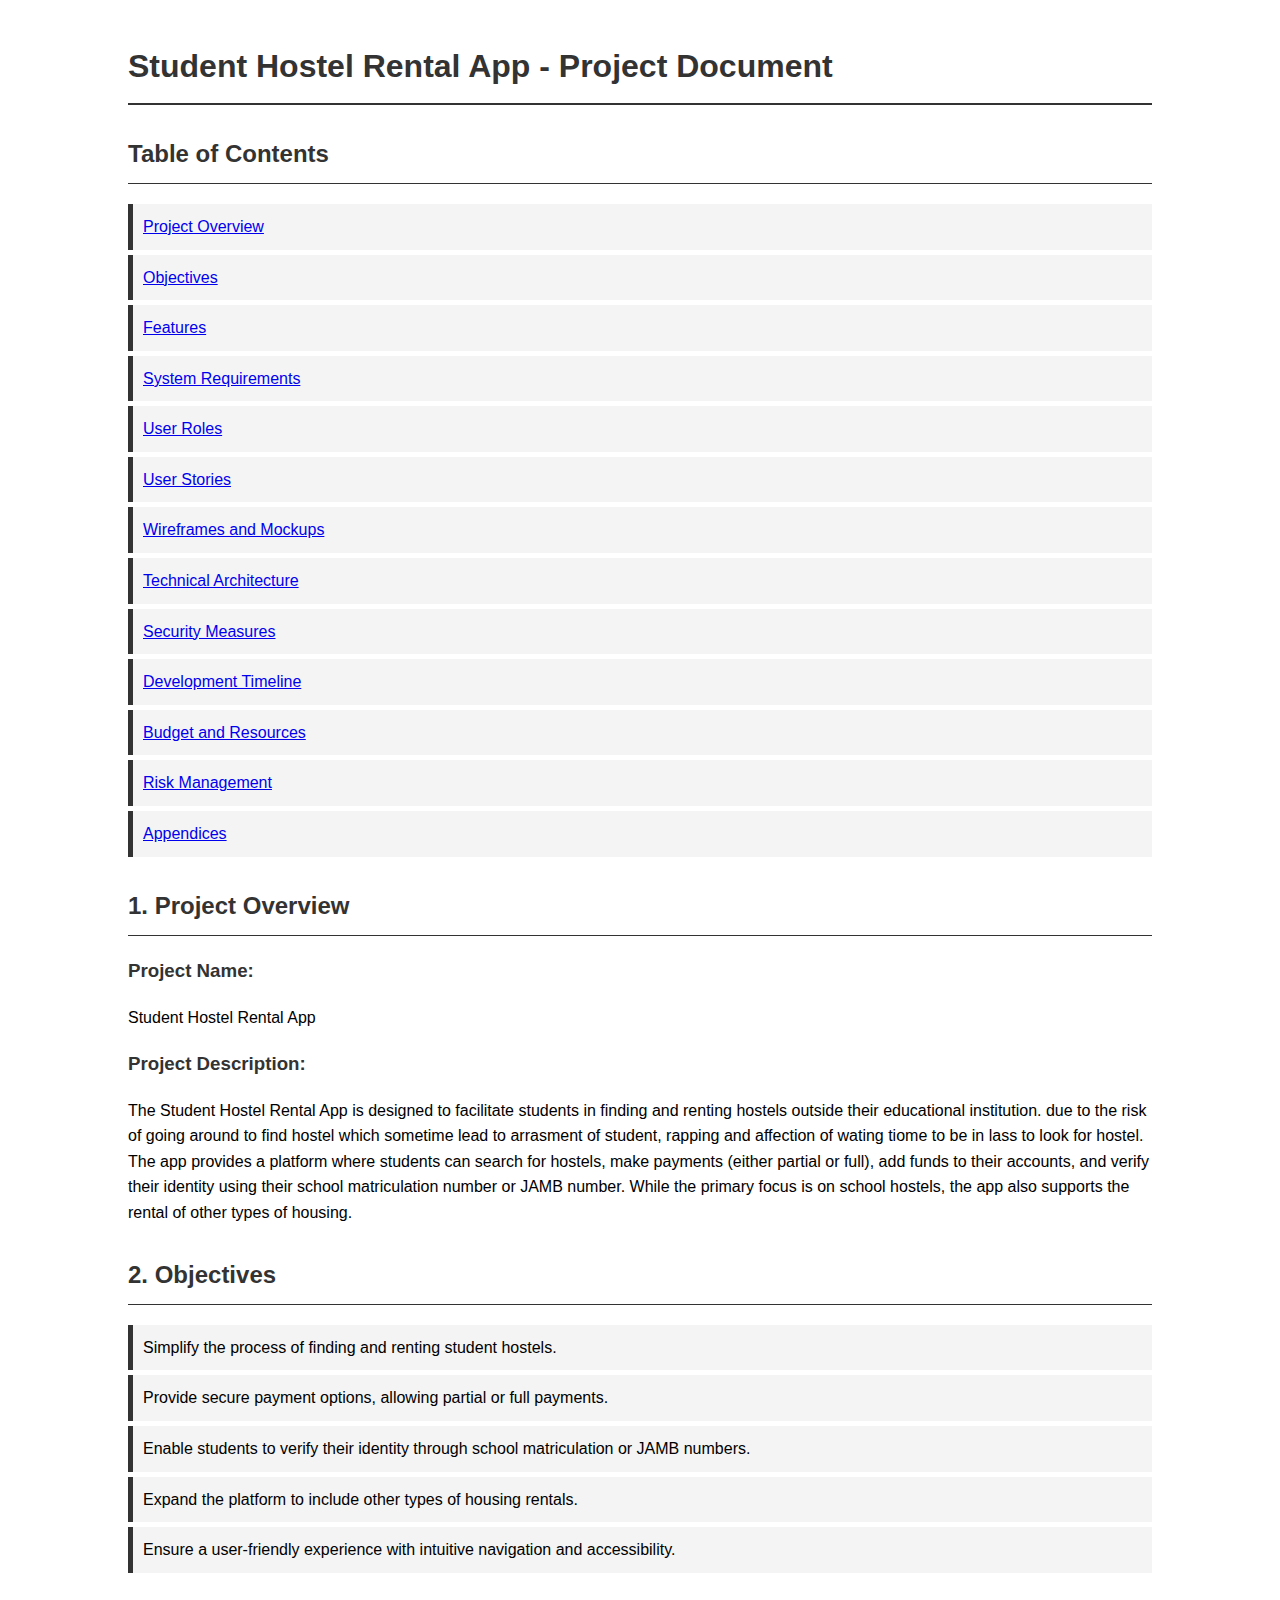
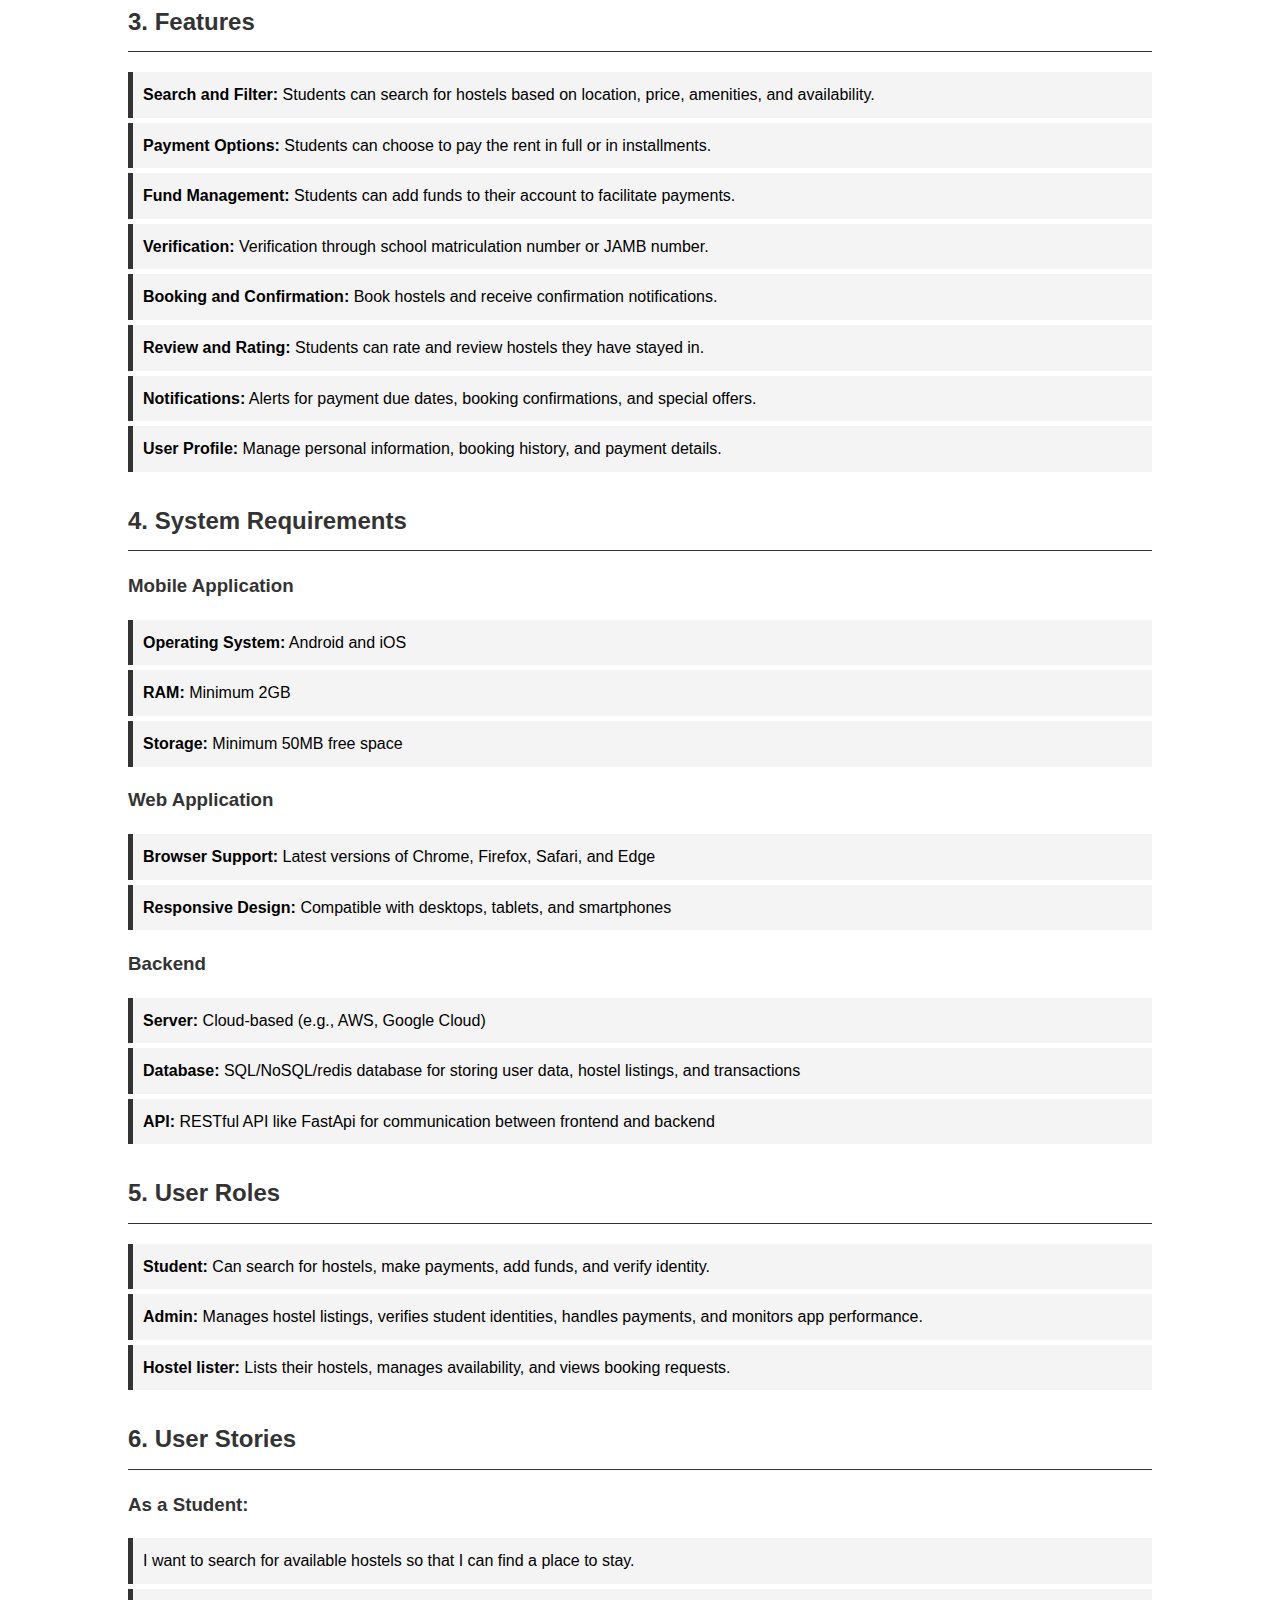
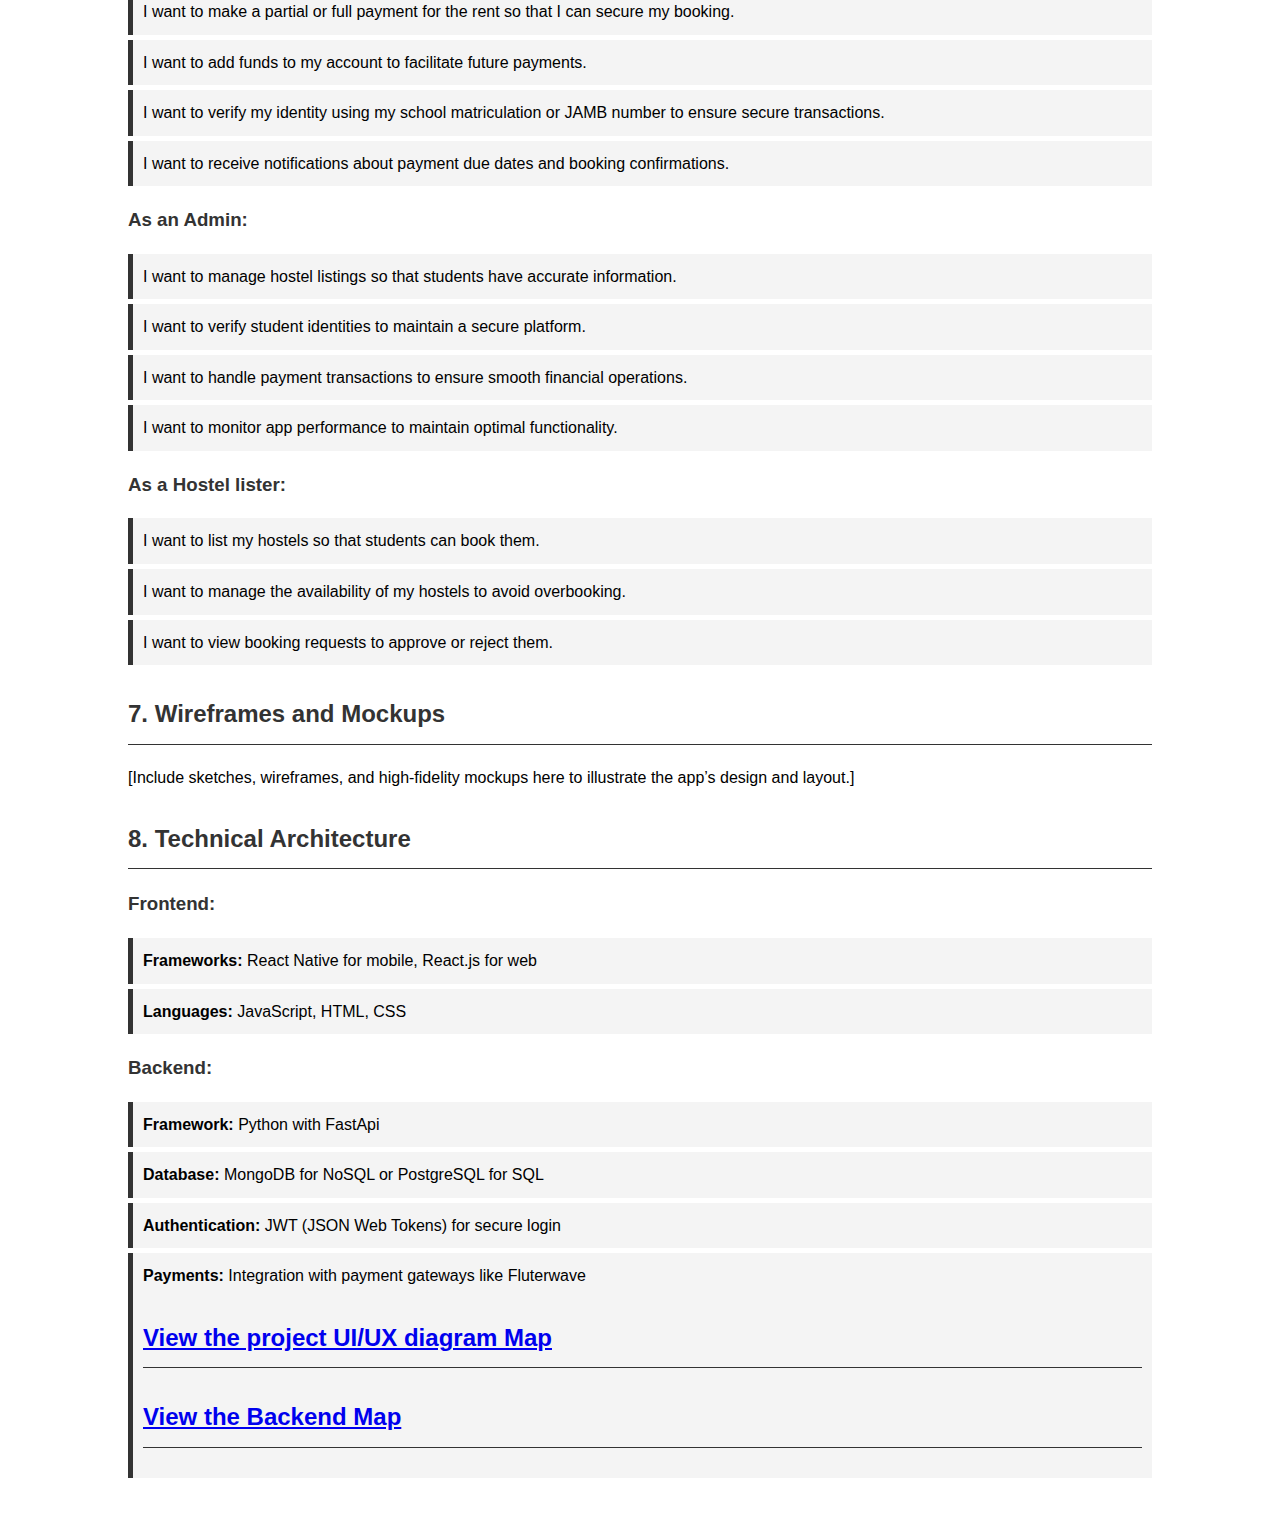
==== commit 60239d7b: "Update exQ.html" ====
--- a/exQ.html
+++ b/exQ.html
@@ -183,3 +183,4 @@
 
 
                     <h2><a href="https://app.eraser.io/workspace/tGsDZ8te1vDOS10YISO4?origin=share&elements=qRFHJKYtpiltoGGSz20J3w">View the project UI/UX diagram Map</a></h2>
+                    <h2><a href="https://app.eraser.io/workspace/SZaAKKpJyOwlSyagx0O7?origin=share">View the Backend Map</a></h2>
